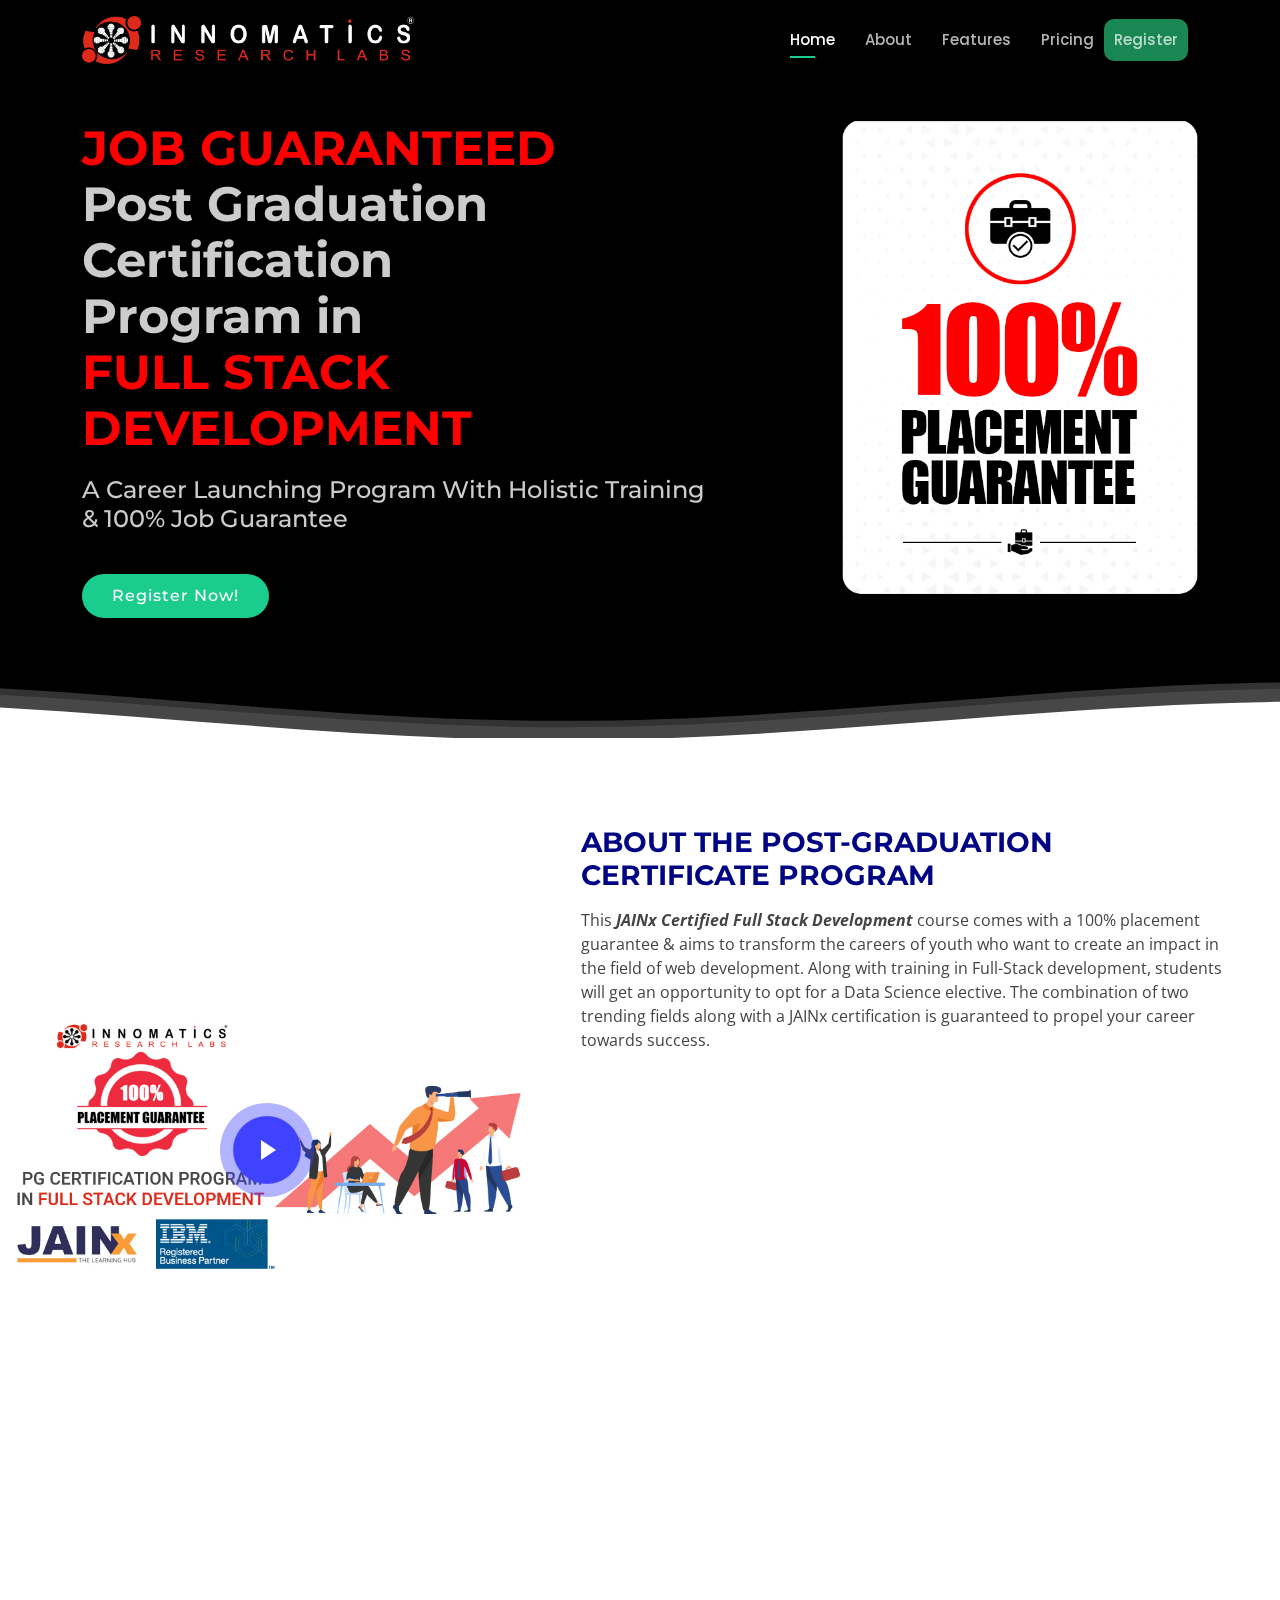
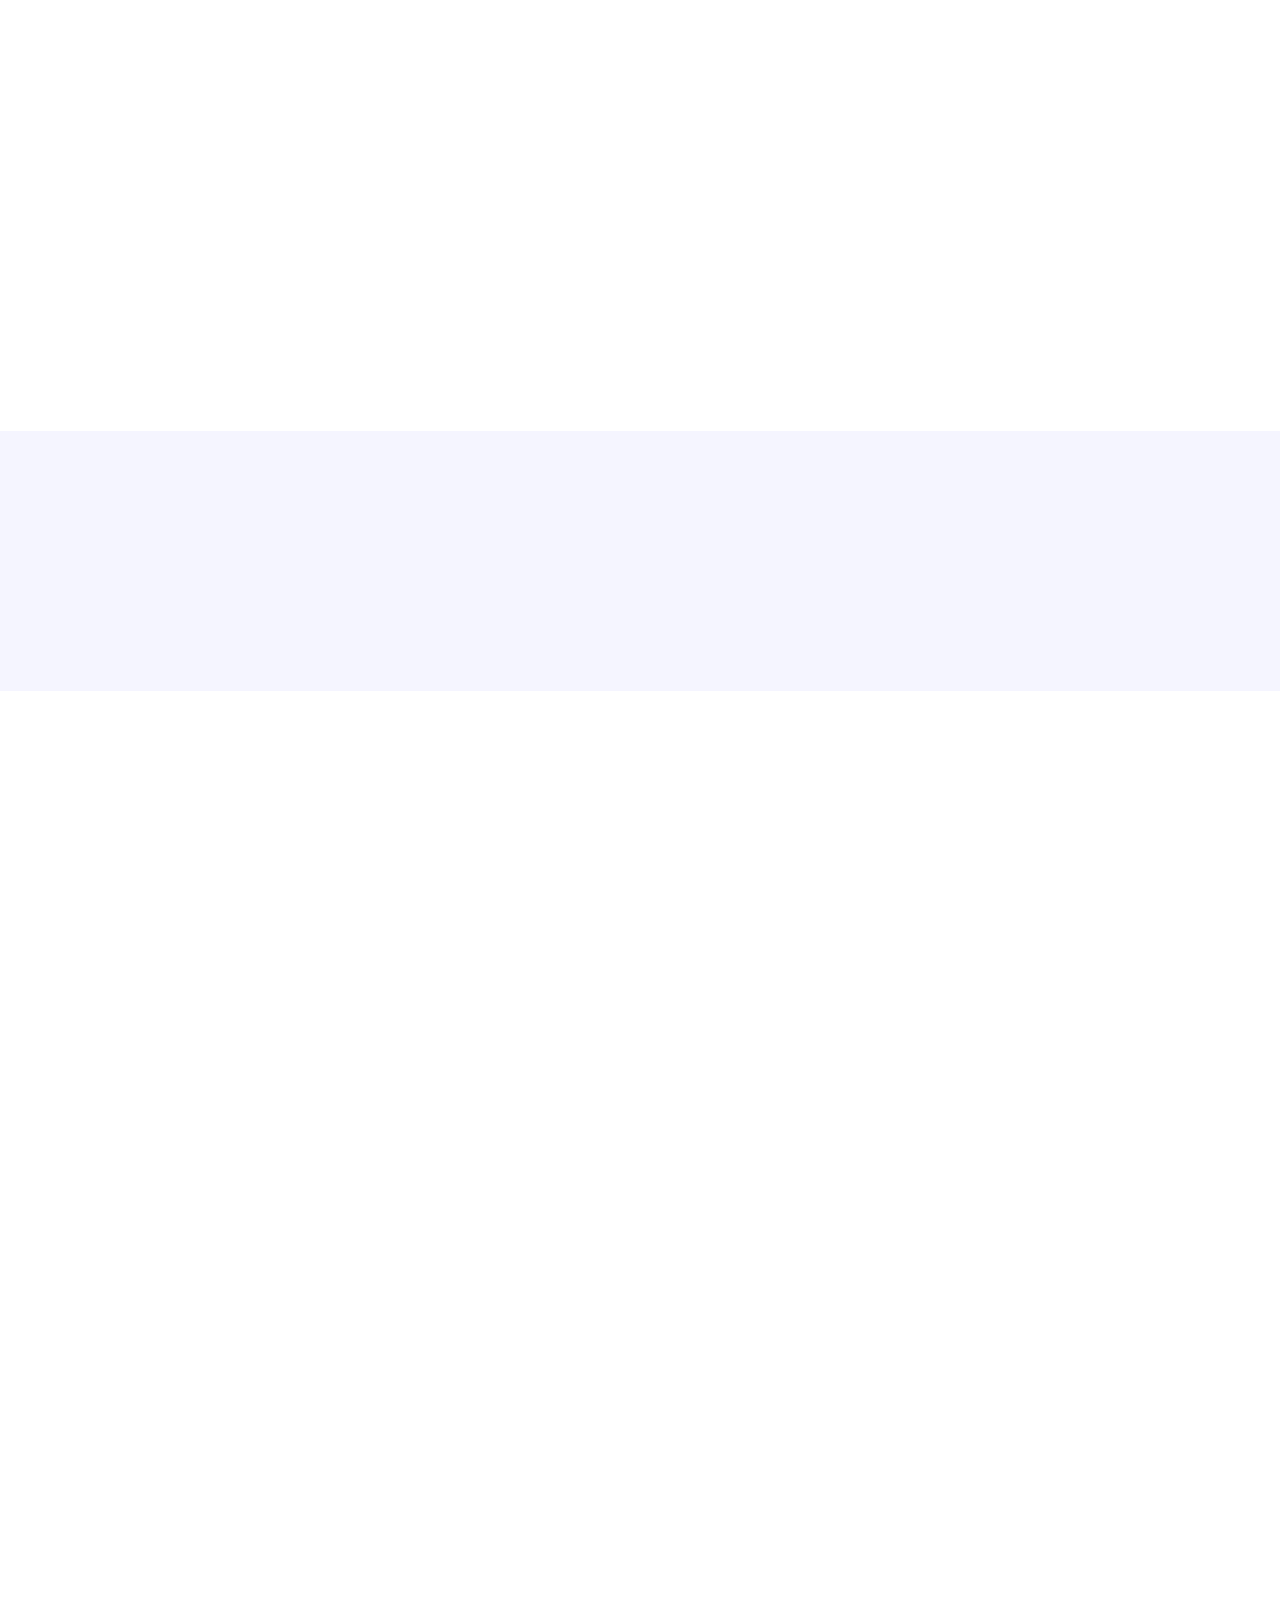
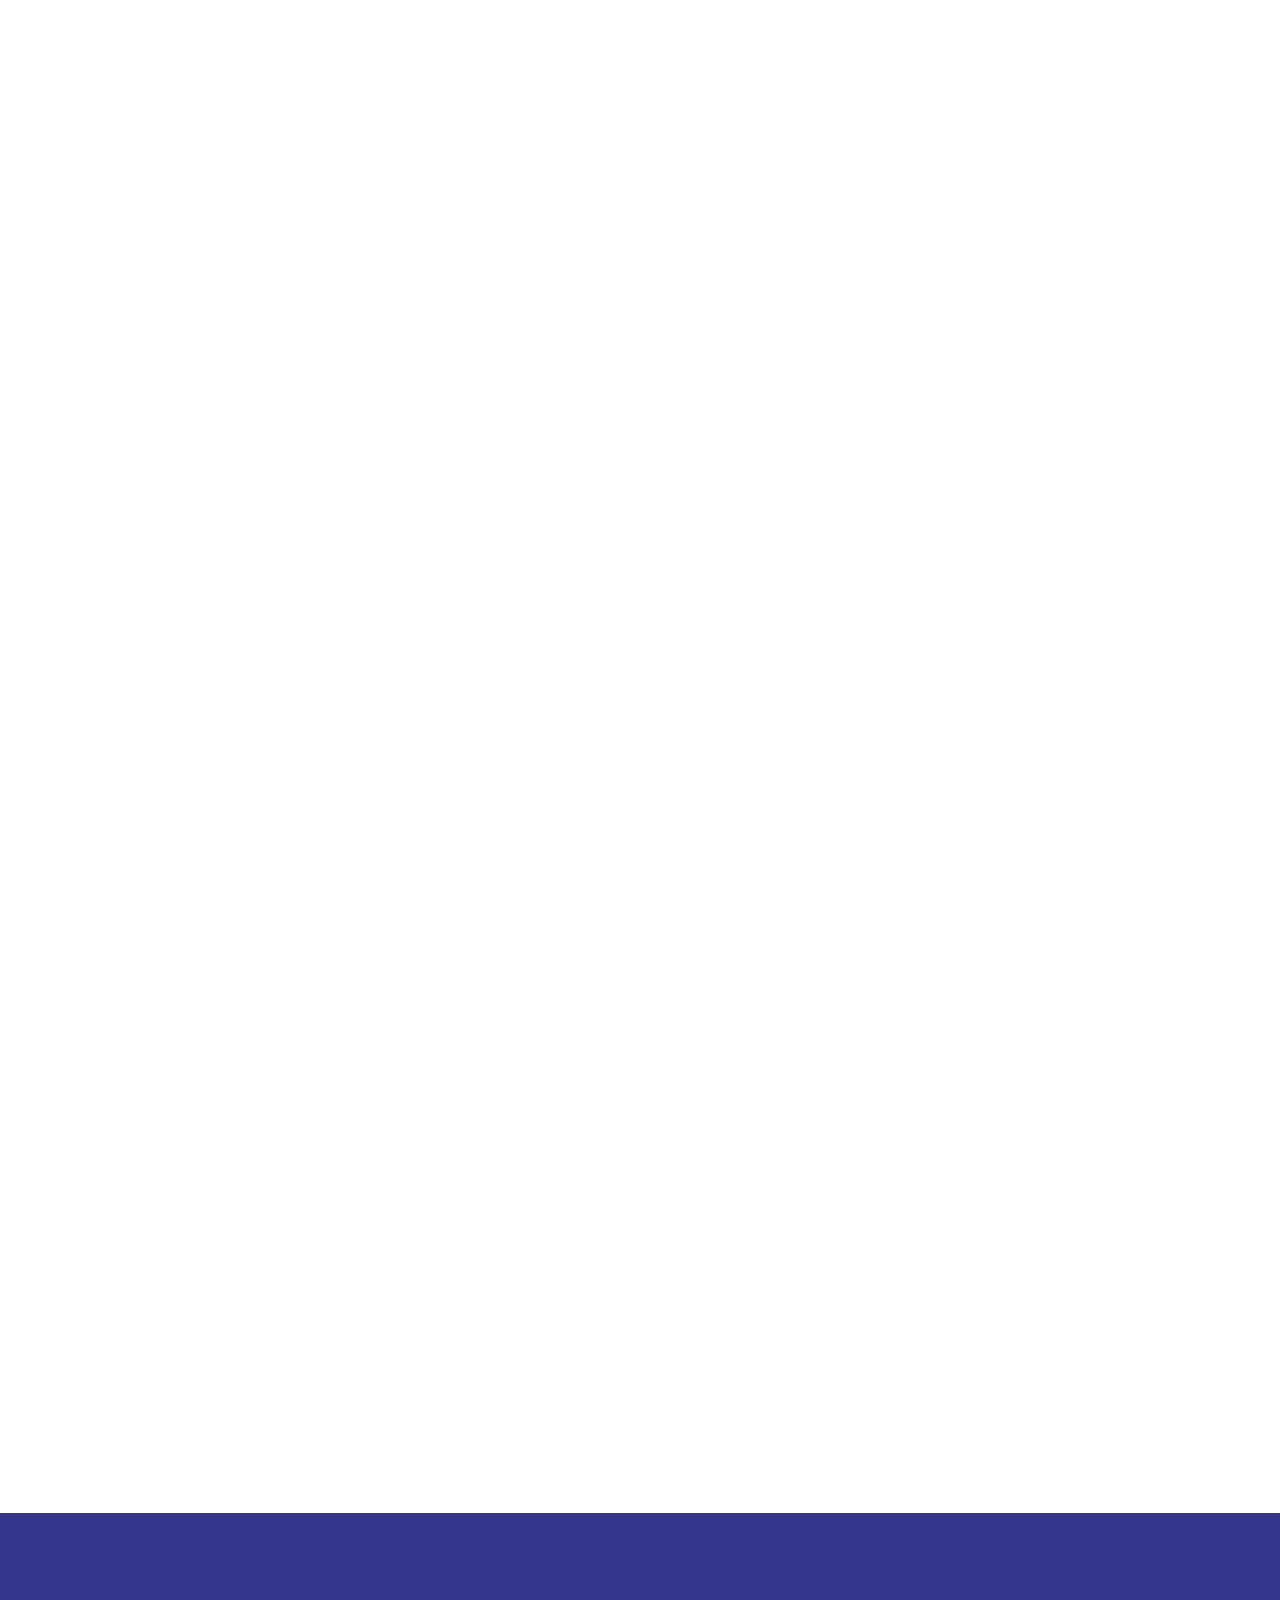
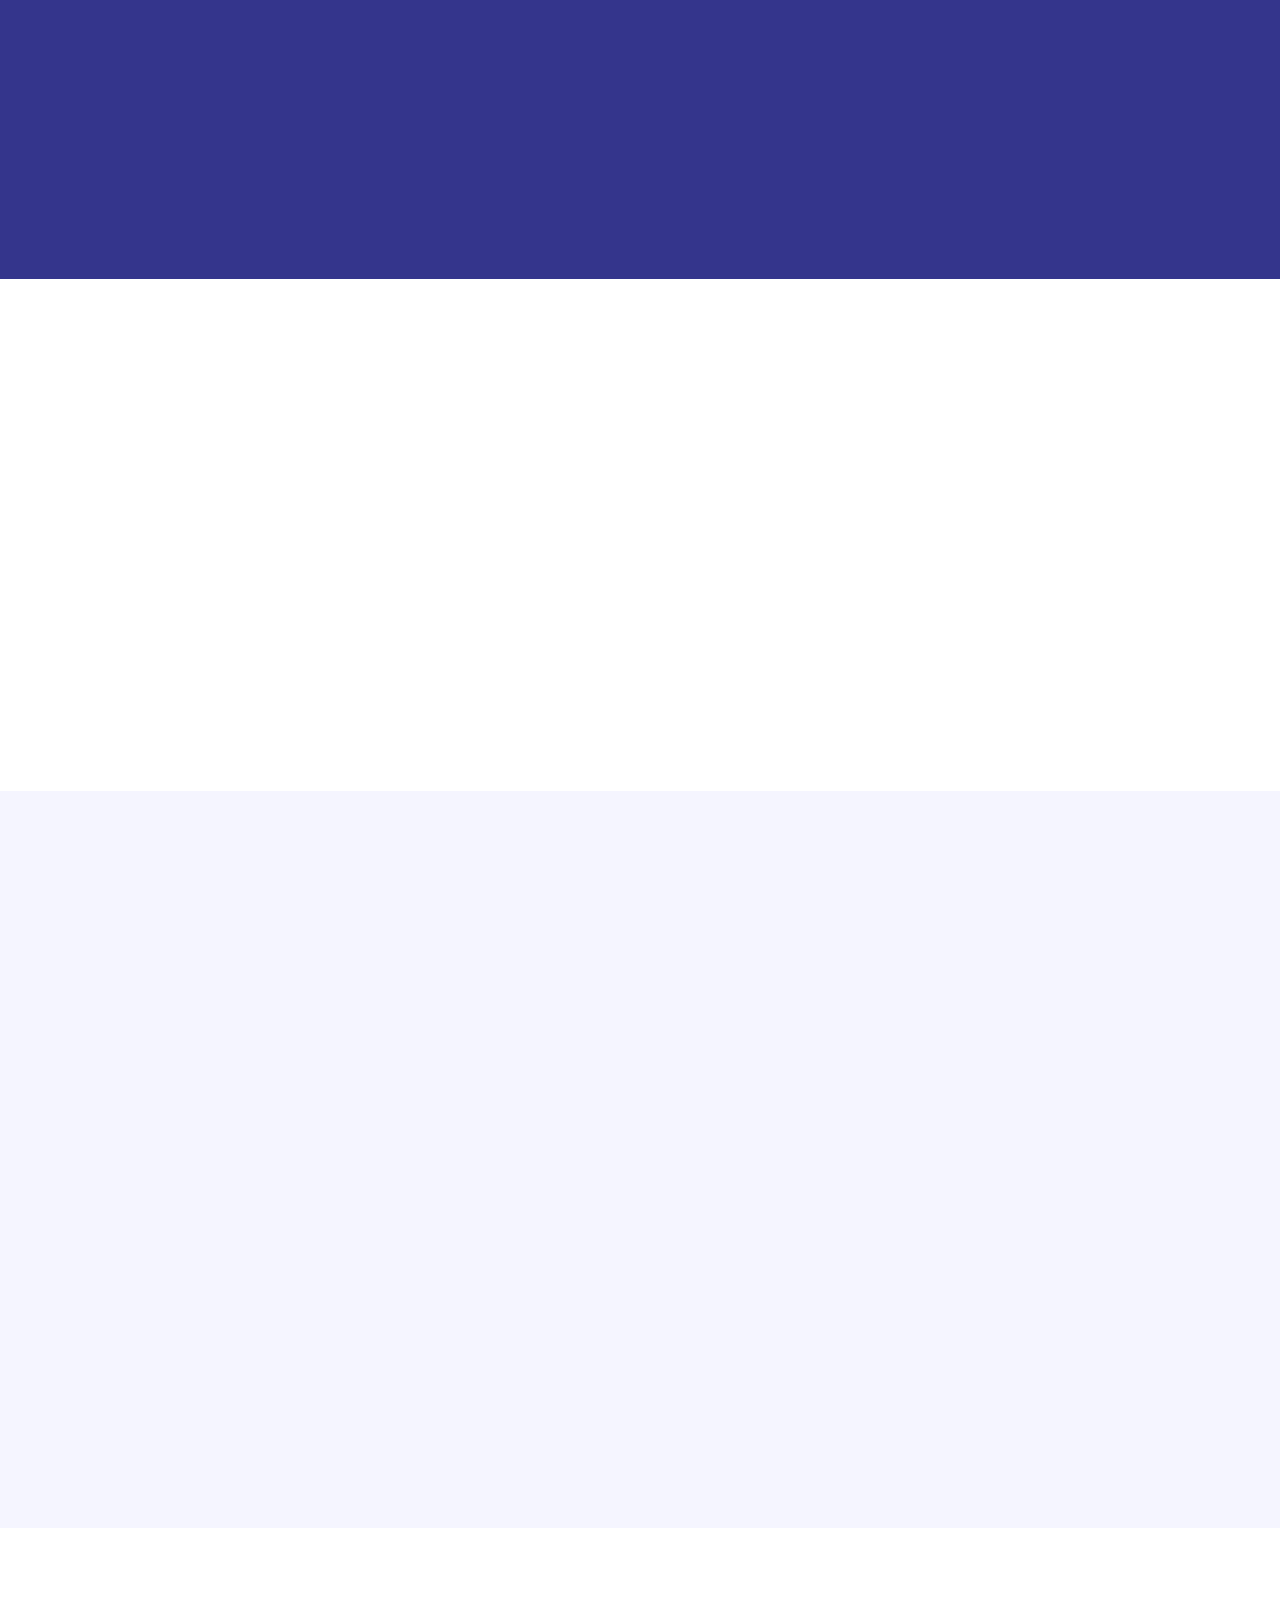
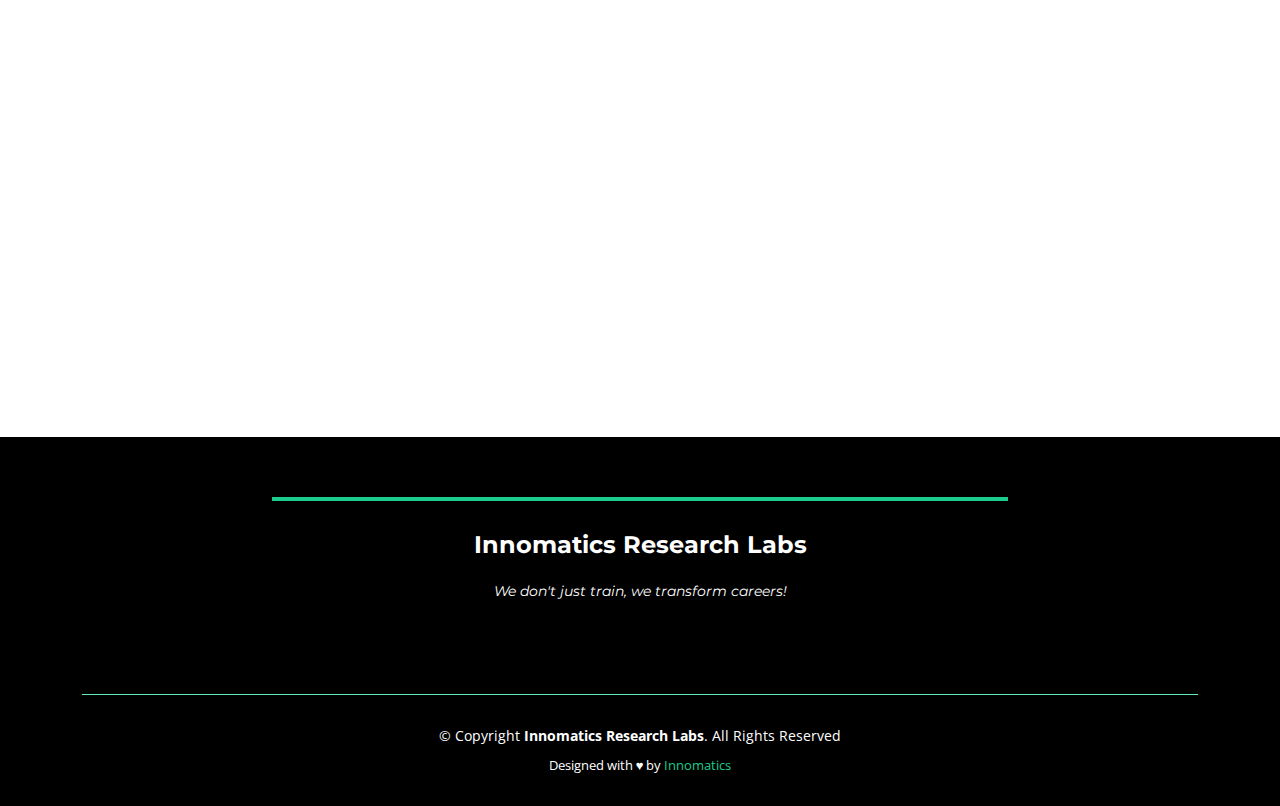
==== index.html @ b7833215 "FINAL - 1" ====
<!DOCTYPE html>
<html lang="en">

<head>
  <meta charset="utf-8">
  <meta content="width=device-width, initial-scale=1.0" name="viewport">

  <title>Job Guaranteed Post Graduation Certification Program</title>
  <meta content="" name="description">
  <meta content="" name="keywords">

  <!-- Favicons -->
  <link href="assets/img/faviocon.png" rel="icon">
  <link href="assets/img/apple-touch-icon.png" rel="apple-touch-icon">

  <!-- Google Fonts -->
  <link href="https://fonts.googleapis.com/css?family=Open+Sans:300,300i,400,400i,600,600i,700,700i|Montserrat:300,300i,400,400i,500,500i,600,600i,700,700i|Poppins:300,300i,400,400i,500,500i,600,600i,700,700i" rel="stylesheet">

  <!-- Vendor CSS Files -->
  <link href="assets/vendor/aos/aos.css" rel="stylesheet">
  <link href="assets/vendor/bootstrap/css/bootstrap.min.css" rel="stylesheet">
  <link href="assets/vendor/bootstrap-icons/bootstrap-icons.css" rel="stylesheet">
  <link href="assets/vendor/boxicons/css/boxicons.min.css" rel="stylesheet">
  <link href="assets/vendor/glightbox/css/glightbox.min.css" rel="stylesheet">
  <link href="assets/vendor/remixicon/remixicon.css" rel="stylesheet">
  <link href="assets/vendor/swiper/swiper-bundle.min.css" rel="stylesheet">

  <!-- Template Main CSS File -->
  <link href="assets/css/style.css" rel="stylesheet">
</head>

<body>

  <!-- ======= Header ======= -->
  <header id="header" class="fixed-top d-flex align-items-center header-transparent">
    <div class="container d-flex align-items-center justify-content-between">

      <div class="logo">
        <!-- <h1><a href="index.html"><span>Innomatics Research Labs</span></a></h1> -->
        <!-- Uncomment below if you prefer to use an image logo -->
        <a href="index.html"><img src="assets/img/logo.png" alt="" class="img-fluid"></a>
      </div>

      <nav id="navbar" class="navbar">
        <ul>
          <li><a class="nav-link scrollto active" href="#hero">Home</a></li>
          <li><a class="nav-link scrollto" href="#about">About</a></li>
          <li><a class="nav-link scrollto" href="#features">Features</a></li>
          <li><a class="nav-link scrollto" href="#pricing">Pricing</a></li>
          <li><a class="nav-link scrollto btn-success" style="border-radius: 10px; padding: 10px; margin: 10px;" href="#contact">Register</a></li>
        </ul>
        <i class="bi bi-list mobile-nav-toggle"></i>
      </nav><!-- .navbar -->

    </div>
  </header><!-- End Header -->

  <!-- ======= Hero Section ======= -->
  <section id="hero">

    <div class="container">
      <div class="row justify-content-between">
        <div class="col-lg-7 pt-5 pt-lg-0 order-2 order-lg-1 d-flex align-items-center">
          <div data-aos="zoom-out">
            <h1><div style="color: red;">JOB GUARANTEED</div> <div>Post Graduation Certification</div> <div>Program in <div style="color: red;">FULL STACK DEVELOPMENT</div></div></h1>
            <h2>A Career Launching Program With Holistic Training & 100% Job Guarantee</h2>
            <div class="text-center text-lg-start">
              <a href="#contact" class="btn-get-started scrollto">Register Now!</a>
            </div>
          </div>
        </div>
        <div class="col-lg-4 order-1 order-lg-2 hero-img" data-aos="zoom-out" data-aos-delay="300">
          <img src="assets/img/hero-bg.png" class="img-fluid animated" alt="">
        </div>
      </div>
    </div>

    <svg class="hero-waves" xmlns="http://www.w3.org/2000/svg" xmlns:xlink="http://www.w3.org/1999/xlink" viewBox="0 24 150 28 " preserveAspectRatio="none">
      <defs>
        <path id="wave-path" d="M-160 44c30 0 58-18 88-18s 58 18 88 18 58-18 88-18 58 18 88 18 v44h-352z">
      </defs>
      <g class="wave1">
        <use xlink:href="#wave-path" x="50" y="3" fill="rgba(255,255,255, .1)">
      </g>
      <g class="wave2">
        <use xlink:href="#wave-path" x="50" y="0" fill="rgba(255,255,255, .2)">
      </g>
      <g class="wave3">
        <use xlink:href="#wave-path" x="50" y="9" fill="#fff">
      </g>
    </svg>

  </section><!-- End Hero -->

  <main id="main">

    <!-- ======= About Section ======= -->
    <section id="about" class="about">
      <div class="container-fluid">

        <div class="row">
          <div class="col-xl-5 col-lg-6 video-box d-flex justify-content-center align-items-stretch" data-aos="fade-right">
            <a href="https://youtu.be/Pvn3s8p8PE0" target="_blank" class="venobox play-btn mb-4" data-vbtype="video" data-autoplay="true"></a>
          </div>

          <div class="col-xl-7 col-lg-6 icon-boxes d-flex flex-column align-items-stretch justify-content-center py-5 px-lg-5" data-aos="fade-left">
            <h3>ABOUT THE POST-GRADUATION CERTIFICATE PROGRAM</h3>
            <p>This <b><i>JAINx Certified Full Stack Development</i></b> course comes with a 100% placement guarantee & aims to transform the careers of youth who want to create an impact in the field of web development. Along with training in Full-Stack development, students will get an opportunity to opt for a Data Science elective. The combination of two trending fields along with a JAINx certification is guaranteed to propel your career towards success.</p>

            <div class="icon-box" data-aos="zoom-in" data-aos-delay="100">
              <div class="icon"><i class="bx bxs-school"></i></div>
              <h4 class="title"><a href="">500 + Hiring Partners</a></h4>
              <p class="description">With over 3000+ career transitions, we stand proud and promise to deliver comprehensive placement assistance</p>
            </div>

            <div class="icon-box" data-aos="zoom-in" data-aos-delay="200">
              <div class="icon"><i class="bx bx-desktop"></i></div>
              <h4 class="title"><a href="">Holistic Skill Development</a></h4>
              <p class="description">We focus not only on building a robust portfolio but also improving on presentation, communication & interpersonal skills</p>
            </div>

            <div class="icon-box" data-aos="zoom-in" data-aos-delay="300">
              <div class="icon"><i class="ri-award-fill"></i></div>
              <h4 class="title"><a href="">Certification from JAINx</a></h4>
              <p class="description">Get certified from JAINx, skilling partner of JAIN (Deemed-to-be University), attested in over 80 countries</p>
            </div>

          </div>
        </div>

      </div>
    </section><!-- End About Section -->

    <!-- ======= Features Section ======= -->
    <section id="features" class="features">
      <div class="container">

        <div class="section-title" data-aos="fade-up">
          <h2>Features</h2>
          <p>Check The Features</p>
        </div>

        <div class="row" data-aos="fade-left">
          <div class="col-lg-3 col-md-4">
            <div class="icon-box" data-aos="zoom-in" data-aos-delay="50">
              <i class="ri-briefcase-2-line" style="color: #ffbb2c;"></i>
              <h3><a href="">100% Placement Guarantee</a></h3>
            </div>
          </div>
          <div class="col-lg-3 col-md-4 mt-4 mt-md-0">
            <div class="icon-box" data-aos="zoom-in" data-aos-delay="100">
              <i class="ri-award-line" style="color: #5578ff;"></i>
              <h3><a href="">JAINx PG Certification</a></h3>
            </div>
          </div>
          <div class="col-lg-3 col-md-4 mt-4 mt-md-0">
            <div class="icon-box" data-aos="zoom-in" data-aos-delay="150">
              <i class="ri-award-fill" style="color: #e80368;"></i>
              <h3><a href="">IBM Certification</a></h3>
            </div>
          </div>
          <div class="col-lg-3 col-md-4 mt-4 mt-lg-0">
            <div class="icon-box" data-aos="zoom-in" data-aos-delay="200">
              <i class="ri-linkedin-line" style="color: blue;"></i>
              <h3><a href="">16,000+ Courses On LinkedIn Learning</a></h3>
            </div>
          </div>
          <div class="col-lg-3 col-md-4 mt-4">
            <div class="icon-box" data-aos="zoom-in" data-aos-delay="250">
              <i class="ri-edit-2-fill" style="color: #47aeff;"></i>
              <h3><a href="">AMCAT & E-Litmus Exam Vouchers</a></h3>
            </div>
          </div>
          <div class="col-lg-3 col-md-4 mt-4">
            <div class="icon-box" data-aos="zoom-in" data-aos-delay="300">
              <i class="ri-play-circle-line" style="color: #ffa76e;"></i>
              <h3><a href="">450+ Hours Online & Offline Training</a></h3>
            </div>
          </div>
          <div class="col-lg-3 col-md-4 mt-4">
            <div class="icon-box" data-aos="zoom-in" data-aos-delay="350">
              <i class="ri-time-line" style="color: #11dbcf;"></i>
              <h3><a href="">50+ Hours Of Skill Development</a></h3>
            </div>
          </div>
          <div class="col-lg-3 col-md-4 mt-4">
            <div class="icon-box" data-aos="zoom-in" data-aos-delay="400">
              <i class="ri-price-tag-2-line" style="color: #4233ff;"></i>
              <h3><a href="">Dedicated Placement Vertical</a></h3>
            </div>
          </div>
          <div class="col-lg-3 col-md-4 mt-4">
            <div class="icon-box" data-aos="zoom-in" data-aos-delay="450">
              <i class="ri-repeat-one-fill" style="color: #b2904f;"></i>
              <h3><a href="">Round-The-Clock Mentorship</a></h3>
            </div>
          </div>
          <div class="col-lg-3 col-md-4 mt-4">
            <div class="icon-box" data-aos="zoom-in" data-aos-delay="500">
              <i class="ri-book-mark-fill" style="color: #b20969;"></i>
              <h3><a href="">Learn Multiple Technologies In-Depth</a></h3>
            </div>
          </div>
          <div class="col-lg-3 col-md-4 mt-4">
            <div class="icon-box" data-aos="zoom-in" data-aos-delay="550">
              <i class="ri-vidicon-2-line" style="color: #ff5828;"></i>
              <h3><a href="">LMS Access With Recorded Sessions</a></h3>
            </div>
          </div>
          <div class="col-lg-3 col-md-4 mt-4">
            <div class="icon-box" data-aos="zoom-in" data-aos-delay="600">
              <i class="ri-briefcase-2-line" style="color: #29cc61;"></i>
              <h3><a href="">Build Professional GitHub & LinkedIn Profiles</a></h3>
            </div>
          </div>
        </div>

      </div>
    </section><!-- End Features Section -->

    <!-- ======= Counts Section ======= -->
    <section id="counts" class="counts">
      <div class="container">

        <div class="row" data-aos="fade-up">

          <div class="col-lg-3 col-md-6">
            <div class="count-box">
              <i class="bi bi-emoji-smile"></i>
              <span data-purecounter-start="0" data-purecounter-end="5100" data-purecounter-duration="1" class="purecounter"></span>
              <p>TRAINED STUDENTS</p>
            </div>
          </div>

          <div class="col-lg-3 col-md-6 mt-5 mt-md-0">
            <div class="count-box">
              <i class="bi bi-journal-richtext"></i>
              <span data-purecounter-start="0" data-purecounter-end="515" data-purecounter-duration="1" class="purecounter"></span>
              <p>HIRING PARTNERS</p>
            </div>
          </div>

          <div class="col-lg-3 col-md-6 mt-5 mt-lg-0">
            <div class="count-box">
              <i class="bi bi-headset"></i>
              <span data-purecounter-start="0" data-purecounter-end="105" data-purecounter-duration="1" class="purecounter"> + </span>
              <p>EXPERT TRAINERS</p>
            </div>
          </div>

          <div class="col-lg-3 col-md-6 mt-5 mt-lg-0">
            <div class="count-box">
              <i class="bi bi-people"></i>
              <span data-purecounter-start="0" data-purecounter-end="450" data-purecounter-duration="1" class="purecounter"></span>
              <p>HOURS LIVE TRAINING</p>
            </div>
          </div>

        </div>

      </div>
    </section><!-- End Counts Section -->

    <!-- ======= Advantages Section ======= -->
    <section id="details" class="details">
      <div class="container">

        <div class="row content">
          <div class="col-md-4" data-aos="fade-right">
            <img src="assets/img/details-1.png" class="img-fluid" alt="">
          </div>
          <div class="col-md-8 pt-4" data-aos="fade-up">
            <h3>ADVANTAGES OF BEING AN INNOMINION</h3>
            <ul>
              <li><i class="bi bi-check"></i> <b>Dedicated Placement</b>: 100% Placement guarantee with detailed portfolio & soft skill-building sessions.</li>
              <li><i class="bi bi-check"></i> <b>Theory & Practical Training</b>: A confluence of both in order to create a strong conceptual base.</li>
              <li><i class="bi bi-check"></i> <b>Training By Industry Expert</b>: Our trainers are experts in their areas & belong from Fortune 500 companies.</li>
              <li><i class="bi bi-check"></i> <b>Round-The-Clock Internship</b>: Our mentors are always available for one-to-one mentorship and training.</li>
              <li><i class="bi bi-check"></i> <b>Lifetime LMS Access</b>: Get the chance to revisit concepts & resolve doubts with no additional charge.</li>
              <li><i class="bi bi-check"></i> <b>Globally Accepted Certification</b>: Our tie-up with IBM & JAINx will give you globally attested certification.</li>
              <li><i class="bi bi-check"></i> <b>Hackathons & Seminars</b>: Get the opportunity to work on real-life use cases, projects, hackathons & more.</li>
              <li><i class="bi bi-check"></i> <b>Online & Offline Sessions</b>: Option to switch between online and offline training according to convenience.</li>
            </ul>
          </div>
        </div>

        <div class="row content">
          <div class="col-md-4 order-1 order-md-2" data-aos="fade-left">
            <img src="https://user-images.githubusercontent.com/88139295/150119848-0eb147a9-4405-406a-a1bd-3d442a13c1e9.png" class="img-fluid" alt="">
          </div>
          <div class="col-md-8 pt-5 order-2 order-md-1" data-aos="fade-up">
            <h3>ABOUT FULL STACK DEVELOPMENT</h3>
            <p class="fst-italic">
              Full Stack Development is a trending and promising field that witnesses a high demand in the market along with high paying jobs. This is why the 2020 LinkedIn Emerging Jobs Report placed Full Stack Developer jobs at the number 4 position. A 2019 report also suggested that the average salary per year for a Full Stack Developer ranges between Rs 6.25 to 14.22 lakhs, in Bengaluru alone.
            </p>
            <p>
              A Full Stack Developer is equipped with multiple skills that make them ideal candidates for companies who are looking to hire professionals with multiple talents. A Full Stack Developer is often preferred as they are experienced in both Frontend and Backend technologies. This is a very cost-effective and convenient option for businesses and corporates.
            </p>
            <p>
              This course was designed in order to fulfill this industry demand for Full Stack developers. Our unique curriculum focuses on practical hands-on training with equal emphasis on theoretical training. Get this exciting opportunity to build cool and exciting web applications.
            </p>
          </div>
        </div>

        <div class="row content">
          <div class="col-md-4" data-aos="fade-right">
            <img src="https://user-images.githubusercontent.com/88139295/150119731-1ea1662a-5228-4aab-813b-4621f23b1fed.png" class="img-fluid" alt="">
          </div>
          <div class="col-md-8 pt-5" data-aos="fade-up">
            <h3>DEDICATED PLACEMENT VERTICAL</h3>
            <p>Our placement assistance cell will provide you with holistic training where the focus will not alone be on creating a portfolio but also developing soft skills. As a part of this, you will be going through a series of mock interviews and presentations in order to improve on presentation, communication and interpersonal skills. At the end of 11 months, every student will be equipped with a robust portfolio and interview skills that will help you showcase your talent to your potential employers.</p>
            <p> <b>Placement Highlights : </b>
              <ul>
                <li><i class="bi bi-check"></i>Resume Building Sessions</li>
                <li><i class="bi bi-check"></i>Focus on Soft Skill Development</li>
                <li><i class="bi bi-check"></i>Improve Presentation Skills</li>
                <li><i class="bi bi-check"></i>Mock Interview Rounds</li>
                <li><i class="bi bi-check"></i>Intensive Interview Sessions</li>
              </ul>
            </p>
            <p>
              As an added benefit, each student enrolled in this course has the opportunity to pick a module from Data Science as an elective. This will give you an introduction to the field of Data Science, especially in technologies like Machine Learning & Artificial Intelligence.
            </p>

          </div>
        </div>

        <div class="row content">
          <div class="col-md-4 order-1 order-md-2" data-aos="fade-left">
            <img src="https://user-images.githubusercontent.com/88139295/150127071-761f9a08-80c6-48b6-b0f2-23f5996db01b.png" class="img-fluid" alt="">
          </div>
          <div class="col-md-8 pt-5 order-2 order-md-1" data-aos="fade-up">
            <h3>LEARNING OUTCOMES</h3>
            <ul>
              <li><i class="bx bx-right-arrow-circle"></i>100% Placement Guarantee</li>
              <li><i class="bx bx-right-arrow-circle"></i>Extensive Career Guidance & Placement Assistance</li>
              <li><i class="bx bx-right-arrow-circle"></i>450+ Hours Of Live Training</li>
              <li><i class="bx bx-right-arrow-circle"></i>Outcome-Based & Project-Driven Curriculum</li>
              <li><i class="bx bx-right-arrow-circle"></i>Build Problem Solving Skills</li>
              <li><i class="bx bx-right-arrow-circle"></i>Work On Complex Projects & Case Studies In Full Stack Development</li>
              <li><i class="bx bx-right-arrow-circle"></i>Learn To Work On AWS, Deployment Services & System Design</li>
              <li><i class="bx bx-right-arrow-circle"></i>Build A Robust Developer Profile On GitHub & LinkedIn</li>
              <li><i class="bx bx-right-arrow-circle"></i>AMCAT & E-Litmus Exam Vouchers</li>
              <li><i class="bx bx-right-arrow-circle"></i>Use Data Science Knowledge To Solve Complex Business Problems In Innovative Ways</li>
            </ul>
          </div>
        </div>

      </div>
    </section><!-- End Advantages Section -->

    <!-- ======= Testimonials Section ======= -->
    <section id="testimonials" class="testimonials">
      <div class="container">

        <div class="testimonials-slider swiper" data-aos="fade-up" data-aos-delay="100">
          <div class="swiper-wrapper">

            <div class="swiper-slide">
              <div class="testimonial-item">
                <img src="https://user-images.githubusercontent.com/88139295/150129470-3d66e59c-9974-4e0f-b6dd-eb6ecddb5f2b.jpg" class="testimonial-img" alt="">
                <h3>Praveen Kasindala</h3>
                <p>
                  <i class="bx bxs-quote-alt-left quote-icon-left"></i>
                  One should visit this insistitute and let you know the amazing courses and worthy classroom sessions to get best opportunities to build your grear career!
                  <i class="bx bxs-quote-alt-right quote-icon-right"></i>
                </p>
              </div>
            </div><!-- End testimonial item -->

            <div class="swiper-slide">
              <div class="testimonial-item">
                <img src="https://user-images.githubusercontent.com/88139295/150129510-493d0ee3-6ec6-4ac9-b94c-35f3601c262d.jpg" class="testimonial-img" alt="">
                <h3>Padmavathi Narra</h3>
                <p>
                  <i class="bx bxs-quote-alt-left quote-icon-left"></i>
                  This would be a great one to learn nd for beginners it will help a lot..I personally suggest this institute..
                  <i class="bx bxs-quote-alt-right quote-icon-right"></i>
                </p>
              </div>
            </div><!-- End testimonial item -->

            <div class="swiper-slide">
              <div class="testimonial-item">
                <img src="https://raw.githubusercontent.com/akhila2710/TFA_Files/main/Ramyasri%20Akireddy.jpg" class="testimonial-img" alt="">
                <h3>Ramyasri Akireddy</h3>
                <p>
                  <i class="bx bxs-quote-alt-left quote-icon-left"></i>
                  I am happy to be part of Innomatics. Supportive mentors and placement support. Lot of hackathons and Industry preparedness sessions. Value for money. I recommend this institution for career transformation.
                  <i class="bx bxs-quote-alt-right quote-icon-right"></i>
                </p>
              </div>
            </div><!-- End testimonial item -->

            <div class="swiper-slide">
              <div class="testimonial-item">
                <img src="https://user-images.githubusercontent.com/88139295/150130825-f6baebdc-5243-4e89-ac9f-c9dfe917a79c.jpg" class="testimonial-img" alt="">
                <h3>Vijender Utukoori</h3>
                <p>
                  <i class="bx bxs-quote-alt-left quote-icon-left"></i>
                  I visited many institutes to learn Data Science for interviews. All of them are teaching at very basic level. I finally reached the right place and learnt interview oriented Full Stack Development. I got enough confidence to attend product based MNC interviews. Thanks innomatics Research Labs Class for giving me great confidence.
                  <i class="bx bxs-quote-alt-right quote-icon-right"></i>
                </p>
              </div>
            </div><!-- End testimonial item -->
          </div>
          <div class="swiper-pagination"></div>
        </div>

      </div>
    </section><!-- End Testimonials Section -->

    <!-- ======= Pricing Section ======= -->
    <section id="pricing" class="pricing">
      <div class="container">

        <div class="section-title" data-aos="fade-up">
          <h2>Details</h2>
          <p>Course Details</p>
        </div>

        <div class="row" data-aos="fade-left">

          <div class="col-lg-6 col-md-6 mt-4 mt-md-0">
            <div class="box featured" data-aos="zoom-in" data-aos-delay="200">
              <h3>Course Details</h3>
              <h6>Start Date : <b>Coming Soon</b> </h6>
              <h6>Timings : <b>Coming Soon</b> </h6>
              <h6>Course Durations : <b>11 Months</b> </h6>
              <em style="border: 2px solid #010483; padding: 5px; margin: 10px; border-radius: 10px;">EMI OPTIONS AVAILABLE *</em>
              <div class="btn-wrap">
                <a href="#contact" class="btn-buy">Register Now</a>
              </div>
            </div>
          </div>

          <div class="col-lg-6 mt-4 mt-md-0">
            <h5> <b> <u>ELIGIBILITY CRITERIA</u> </b> </h5>
            <ul style="text-align: left; border-left: 5px solid #010483; padding: 10px;">
              <li><i class="bi bi-check"></i>Minimum 60% aggregate marks in Graduation or Post graduation degree (BTech, BCA, MTech, MCA).</li>
              <li><i class="bi bi-check"></i>Students of Engineering & Computer Applications (both graduates & postgraduates) can apply.</li>
              <li><i class="bi bi-check"></i>Appearing for & qualifying for the <span style="font-weight: 700;">Entrance Test</span> is mandatory for every candidate.</li>
            </ul>
          </div>

        </div>

      </div>
    </section><!-- End Pricing Section -->

    <!-- ======= F.A.Q Section ======= -->
    <section id="faq" class="faq section-bg">
      <div class="container">

        <div class="section-title" data-aos="fade-up">
          <h2>F.A.Q</h2>
          <p>Frequently Asked Questions</p>
        </div>

        <div class="faq-list">
          <ul>
            <li data-aos="fade-up">
              <i class="bx bx-help-circle icon-help"></i> <a data-bs-toggle="collapse" class="collapse" data-bs-target="#faq-list-1">Who can enrol for this course? <i class="bx bx-chevron-down icon-show"></i><i class="bx bx-chevron-up icon-close"></i></a>
              <div id="faq-list-1" class="collapse show" data-bs-parent=".faq-list">
                <p>
                  It is important for every candidate to have a 60% aggregate in Graduation and Postgraduation.
                </p>
              </div>
            </li>

            <li data-aos="fade-up" data-aos-delay="100">
              <i class="bx bx-help-circle icon-help"></i> <a data-bs-toggle="collapse" data-bs-target="#faq-list-2" class="collapsed">Are there any prerequisites to learn the Data Science course? <i class="bx bx-chevron-down icon-show"></i><i class="bx bx-chevron-up icon-close"></i></a>
              <div id="faq-list-2" class="collapse" data-bs-parent=".faq-list">
                <p>
                  It is important for every candidate to have a 60% aggregate in Graduation and/or Post-Graduation.
                </p>
              </div>
            </li>

            <li data-aos="fade-up" data-aos-delay="200">
              <i class="bx bx-help-circle icon-help"></i> <a data-bs-toggle="collapse" data-bs-target="#faq-list-3" class="collapsed">Will everyone who applies get selected for the program?<i class="bx bx-chevron-down icon-show"></i><i class="bx bx-chevron-up icon-close"></i></a>
              <div id="faq-list-3" class="collapse" data-bs-parent=".faq-list">
                <p>
                  Everyone interested in enrolling on this course will have to undertake the mandatory entrance assessment. On qualifying this test, you can join the course.
                </p>
              </div>
            </li>

            <li data-aos="fade-up" data-aos-delay="300">
              <i class="bx bx-help-circle icon-help"></i> <a data-bs-toggle="collapse" data-bs-target="#faq-list-4" class="collapsed">What are the certifications that I will receive? <i class="bx bx-chevron-down icon-show"></i><i class="bx bx-chevron-up icon-close"></i></a>
              <div id="faq-list-4" class="collapse" data-bs-parent=".faq-list">
                <p>
                  Every candidate enrolled for this course will receive a JAINx certification. However, if candidates wish to apply for IBM Certification, they can appear for the assessment.
                </p>
              </div>
            </li>

            <li data-aos="fade-up" data-aos-delay="400">
              <i class="bx bx-help-circle icon-help"></i> <a data-bs-toggle="collapse" data-bs-target="#faq-list-5" class="collapsed">Will everyone receive JAINx and IBM certification?<i class="bx bx-chevron-down icon-show"></i><i class="bx bx-chevron-up icon-close"></i></a>
              <div id="faq-list-5" class="collapse" data-bs-parent=".faq-list">
                <p>
                  Yes, provided they pass the certification test of both IBM & JAINx.
                </p>
              </div>
            </li>

            <li data-aos="fade-up" data-aos-delay="400">
              <i class="bx bx-help-circle icon-help"></i> <a data-bs-toggle="collapse" data-bs-target="#faq-list-6" class="collapsed">Are EMI options available for this course<i class="bx bx-chevron-down icon-show"></i><i class="bx bx-chevron-up icon-close"></i></a>
              <div id="faq-list-6" class="collapse" data-bs-parent=".faq-list">
                <p>
                  Yes, EMI option is available for this course.
                </p>
              </div>
            </li>

          </ul>
        </div>

      </div>
    </section><!-- End F.A.Q Section -->

    <!-- ======= Contact Section ======= -->
    <section id="contact" class="contact">
      <div class="container">

        <div class="section-title" data-aos="fade-up">
          <h2>Contact</h2>
          <p>Contact Us</p>
        </div>

        <div class="row">

          <div class="col-lg-4" data-aos="fade-right" data-aos-delay="100">
            <div class="info">
              <div class="address">
                <i class="bi bi-geo-alt"></i>
                <h4>Location:</h4>
                <p>#205, Fortune Signature Building Near JNTU Metro, Kukatpally - 500085, Hyderabad</p>
              </div>

              <div class="email">
                <i class="bi bi-envelope"></i>
                <h4>Email:</h4>
                <p>info@innomatics.in</p>
              </div>

              <div class="phone">
                <i class="bi bi-phone"></i>
                <h4>Call:</h4>
                <p>+91-9951666670</p>
              </div>

            </div>

          </div>

          <div class="col-lg-8 mt-5 mt-lg-0" data-aos="fade-left" data-aos-delay="200">

            <form class="php-email-form">
              <div class="row">
                <div id="form-success"></div>
                <div class="col-md-6 form-group">
                  <input type="text" name="name" class="form-control" id="name" placeholder="Your Name" required>
                </div>
                <div class="col-md-6 form-group mt-3 mt-md-0">
                  <input type="email" class="form-control" name="email" id="email" placeholder="Your Email" required>
                </div>
              </div>
              <div class="form-group mt-3">
                <input type="text" class="form-control" name="subject" id="number" placeholder="Your Mobile" required>
              </div>
                <select id="course" class="form-control mt-3" >
                  <option>Data Science</option>
                  <option>Full Stack Development</option>
                </select>
                <select id="type" class="form-control mt-3" >
                  <option>Online</option>
                  <option>Offline</option>
                </select>
              <div class="text-center"><button id="submit" style="margin-top: 15px;" class="btn btn-success" >Register Now</button></div>
            </form>

          </div>

        </div>

      </div>
    </section><!-- End Contact Section -->

  </main><!-- End #main -->

  <!-- ======= Footer ======= -->
  <footer id="footer">
    <div class="footer-top">
      <div class="container">
        <div class="row">
          <div class="col-lg-2"></div>
          <div class="col-lg-8 col-md-6">
            <div class="footer-info">
              <h3>Innomatics Research Labs</h3>
              <p class="pb-3"><em>We don't just train, we transform careers!</em></p>
              <!-- <div class="social-links mt-3">
                <a href="https://www.linkedin.com/company/innomaticshyd/" target="_blank" class="linkedin"><i class="bx bxl-linkedin"></i></a>
                <a href="https://www.facebook.com/innomaticshyd" target="_blank" class="facebook"><i class="bx bxl-facebook"></i></a>
                <a href="https://www.instagram.com/innomatics_hyd/" target="_blank" class="instagram"><i class="bx bxl-instagram"></i></a>
                <a href="https://twitter.com/innomaticshyd" target="_blank" class="twitter"><i class="bx bxl-twitter"></i></a>
              </div> -->
            </div>
          </div>
          <div class="col-lg-2"></div>
        </div>
      </div>
    </div>

    <div class="container">
      <div class="copyright">
        &copy; Copyright <strong><span>Innomatics Research Labs</span></strong>. All Rights Reserved
      </div>
      <div class="credits">
        Designed with &hearts; by <a href="https://innomatics.in">Innomatics</a>
      </div>
    </div>
  </footer><!-- End Footer -->

  <a href="#" class="back-to-top d-flex align-items-center justify-content-center"><i class="bi bi-arrow-up-short"></i></a>
  <div id="preloader"></div>

  <!-- BED Integration -->
  <script>
    document.getElementById('submit').addEventListener('click', () => {
    const name = document.getElementById('name').value
    const email = document.getElementById('email').value
    const number = document.getElementById('number').value
    const course = document.getElementById('course').value
    const type = document.getElementById('type').value
    const url = document.URL

    if(name !== '' && email !== '' && number !== '' && course !== '' && type !== '' ) {
      if(number.length === 10) {
        console.log('WORKS...')
        const requestData = {name, number, email, course, type, url}
      
        async function postData(url = '', data = {}) {
            const response = await fetch(url, {
            method: 'POST', 
            mode: 'cors', 
            cache: 'no-cache', 
            credentials: 'same-origin', 
            headers: {
                'Content-Type': 'application/json',
            },
            body: JSON.stringify(data)
            });
            return response.json();
        }
        
        postData('https://api.technologyforall.in/register', requestData)
            .then(data => {
                console.log(data);
                window.location.href = 'https://innomatics.in/data-science-job-guarantee-program/thankyou.html'
            })
            .catch(err => {
              console.log(err)
              document.getElementById('name').value = ''
              document.getElementById('email').value = ''
              document.getElementById('number').value = ''
              document.getElementById('course').value = ''
              document.getElementById('type').value = ''
              document.getElementById('form-success').innerHTML = `<h6>SORRY! Your response couldn't be captured.</h6>`
              document.getElementById('form-success').style.backgroundColor = 'red'
              document.getElementById('form-success').style.color = 'white'
              document.getElementById('form-success').style.padding = '15px'
              document.getElementById('form-success').style.padding = '5px'
              document.getElementById('form-success').style.textAlign = 'center'
              document.getElementById('form-success').style.margin = '12px'
              document.getElementById('form-success').style.border = '3px solid blue'
              document.getElementById('form-success').style.borderRadius = '15px'
            });
        // Reset the form
        // document.getElementsByTagName('form').reset()

      } else {
        document.getElementById('number').style.border = `2px solid red`
      }
    }
  })
  </script>

  <!-- Vendor JS Files -->
  <script src="assets/vendor/purecounter/purecounter.js"></script>
  <script src="assets/vendor/aos/aos.js"></script>
  <script src="assets/vendor/bootstrap/js/bootstrap.bundle.min.js"></script>
  <script src="assets/vendor/glightbox/js/glightbox.min.js"></script>
  <script src="assets/vendor/swiper/swiper-bundle.min.js"></script>
  <script src="assets/vendor/php-email-form/validate.js"></script>

  <!-- Template Main JS File -->
  <script src="assets/js/main.js"></script>

</body>

</html>
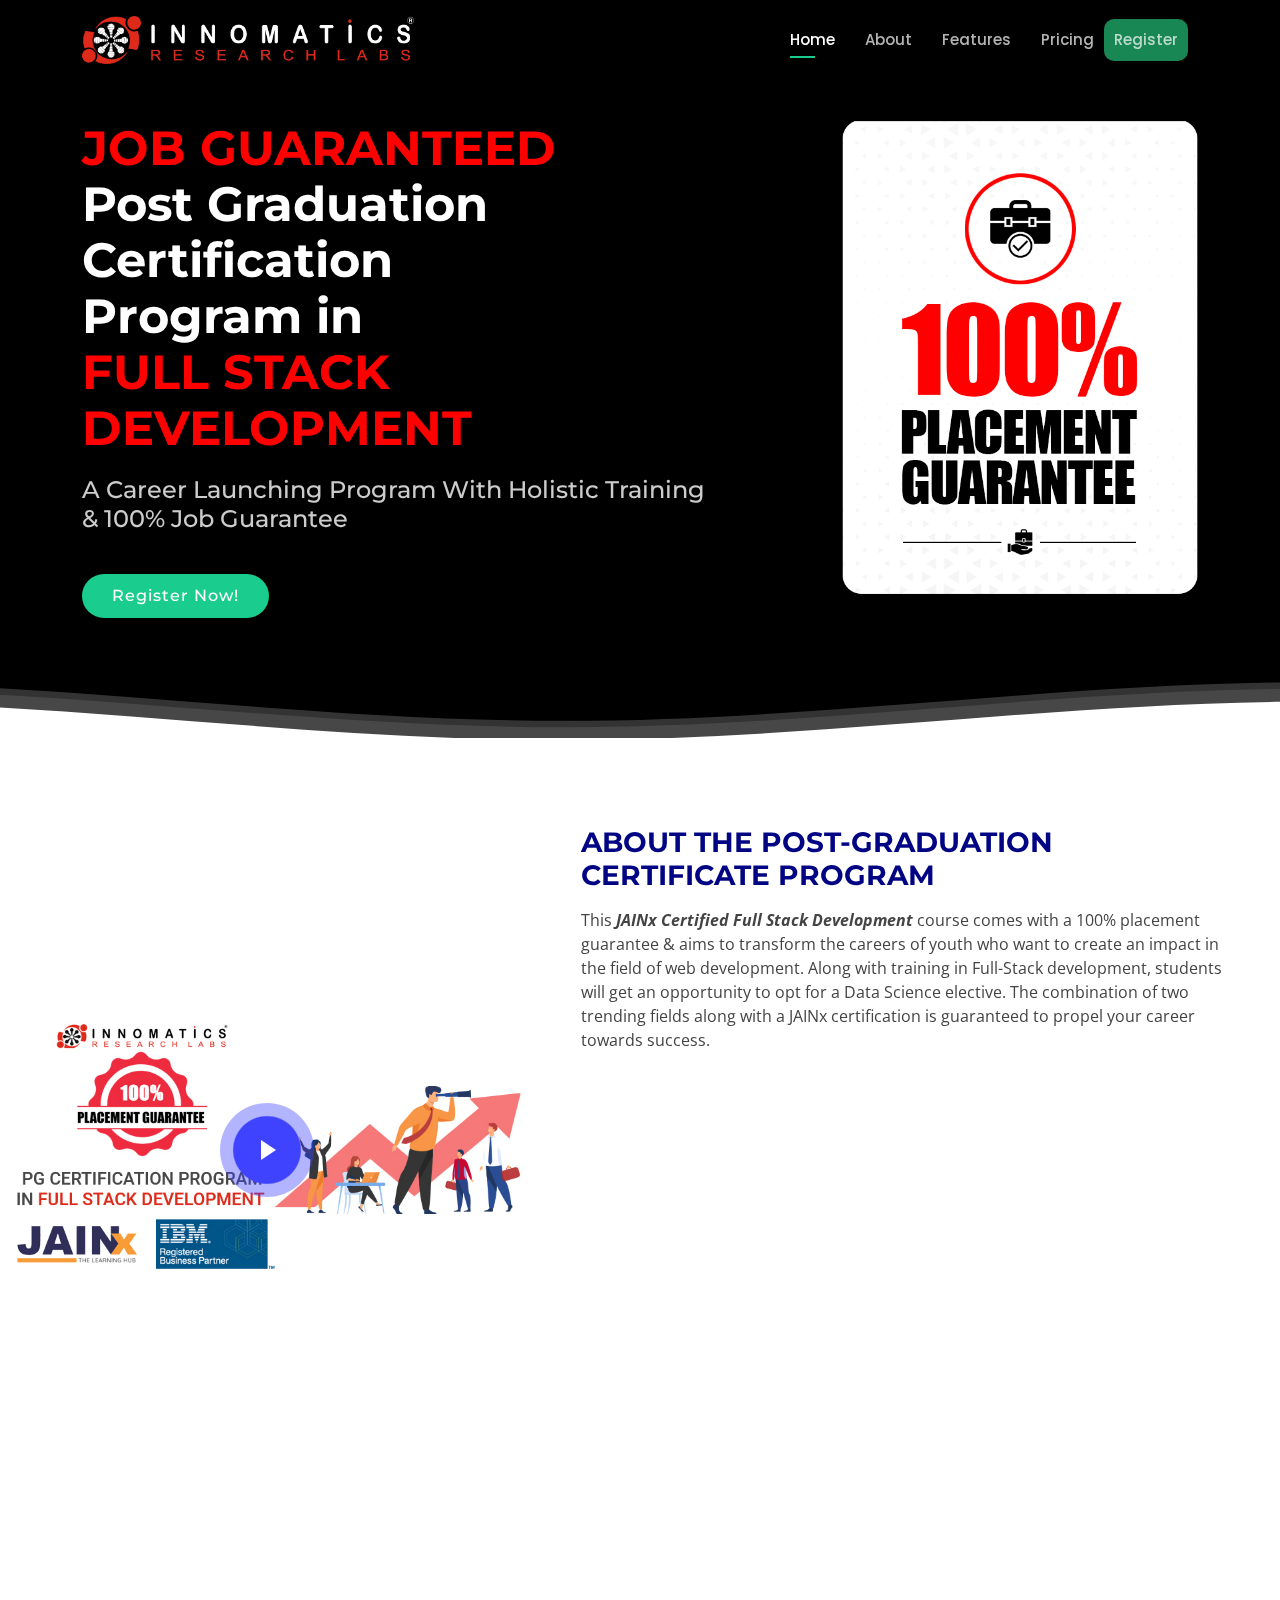
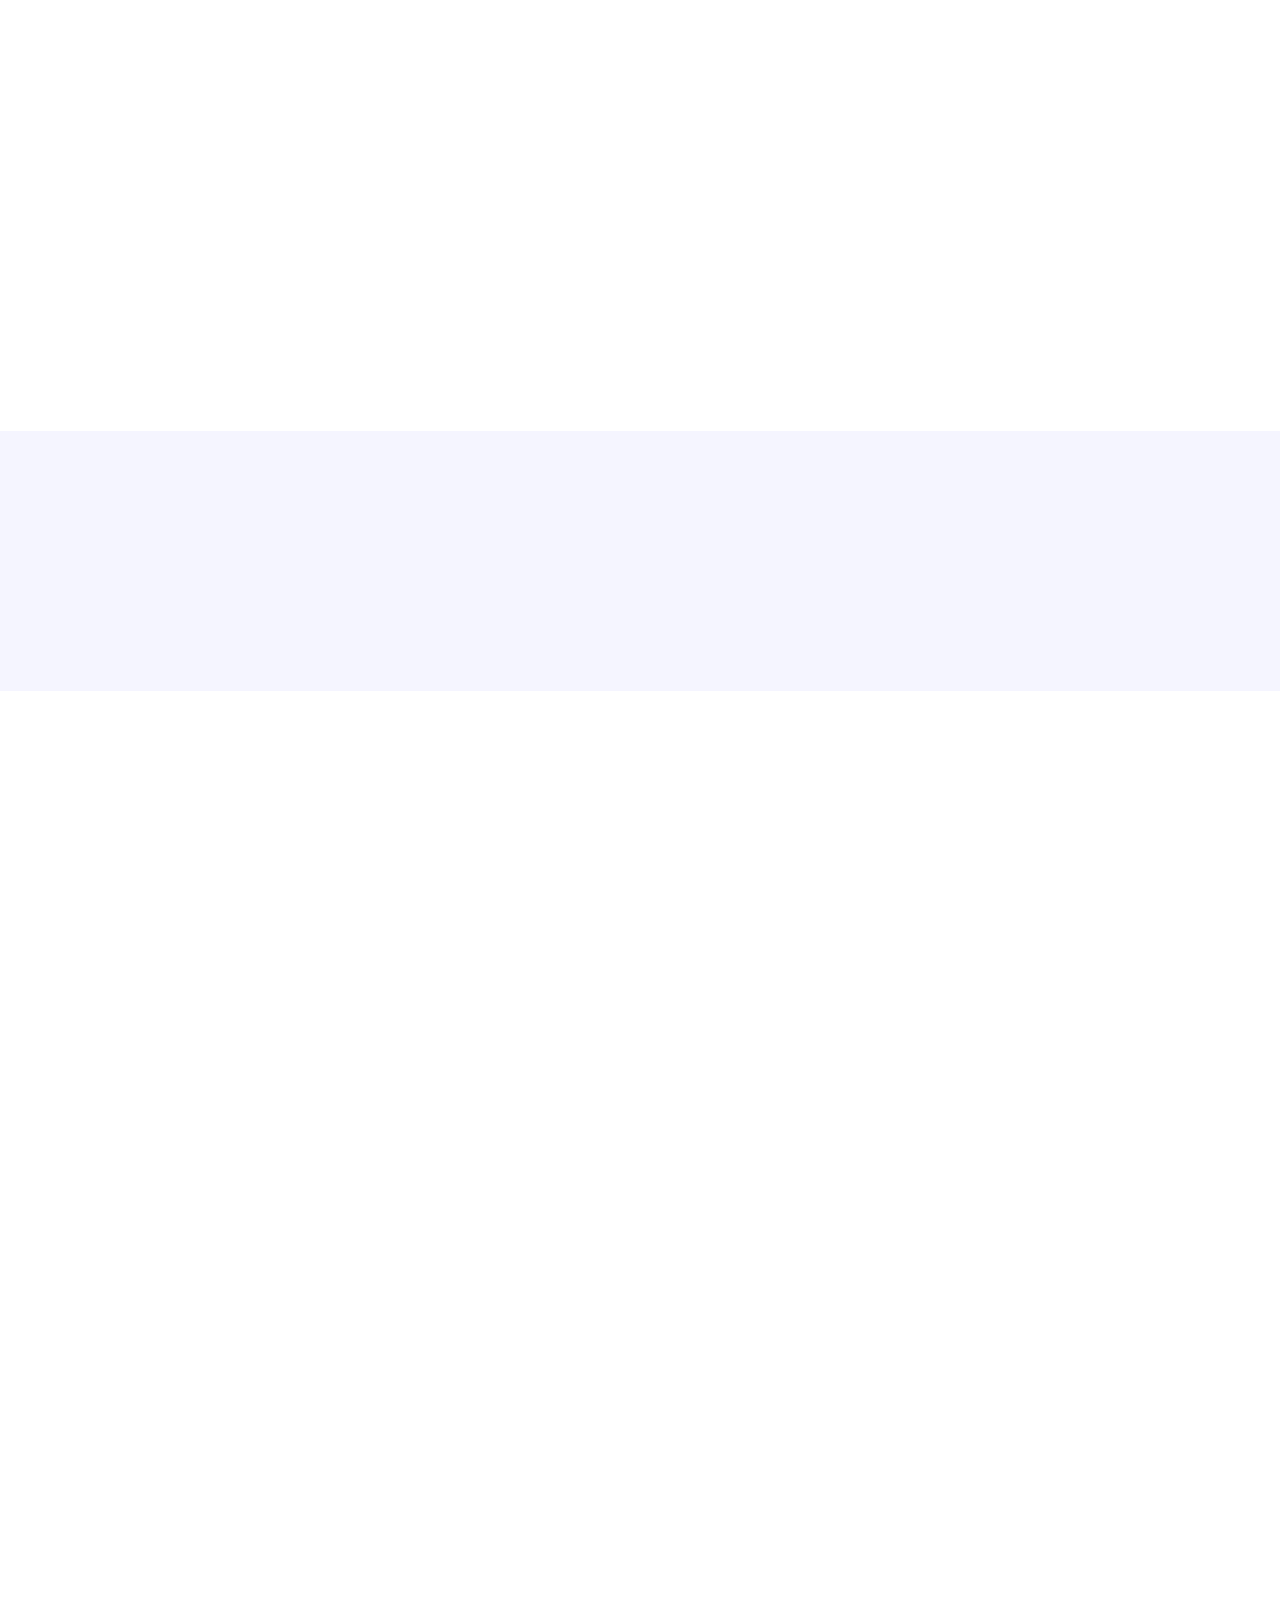
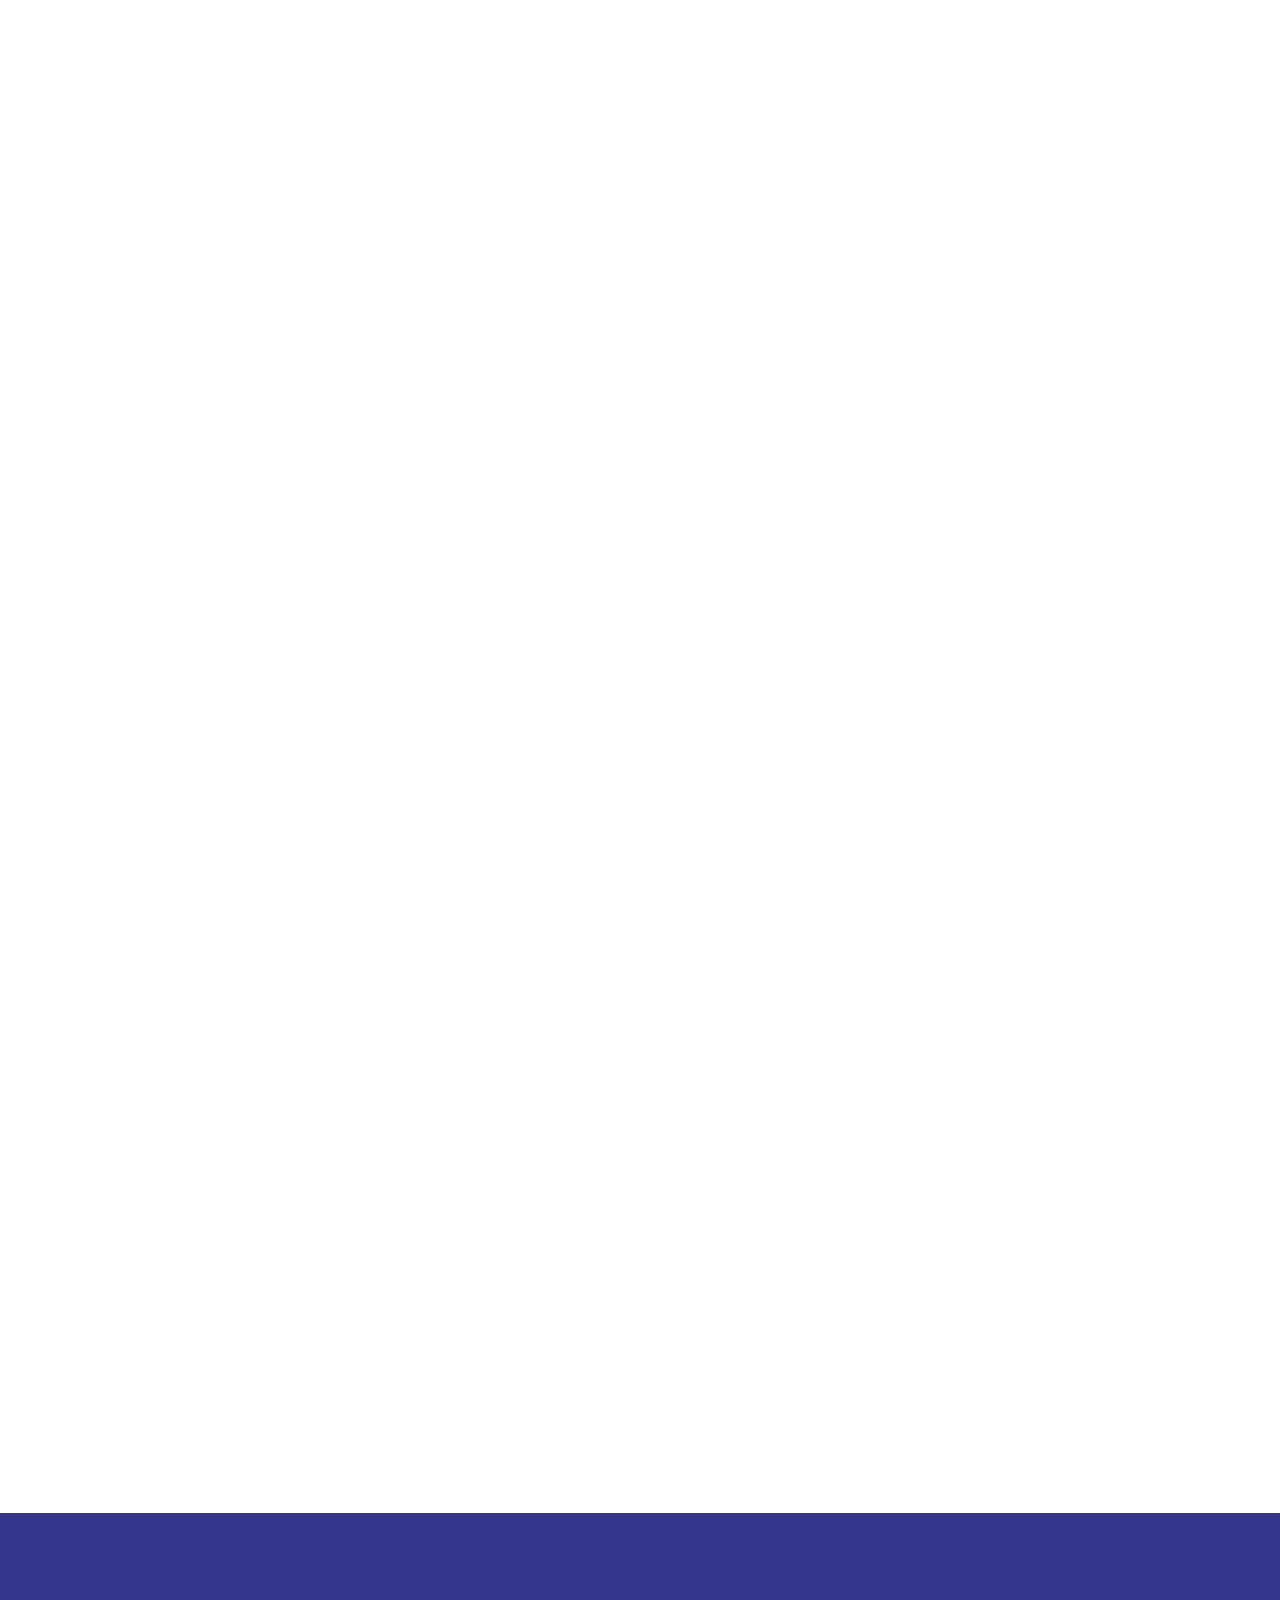
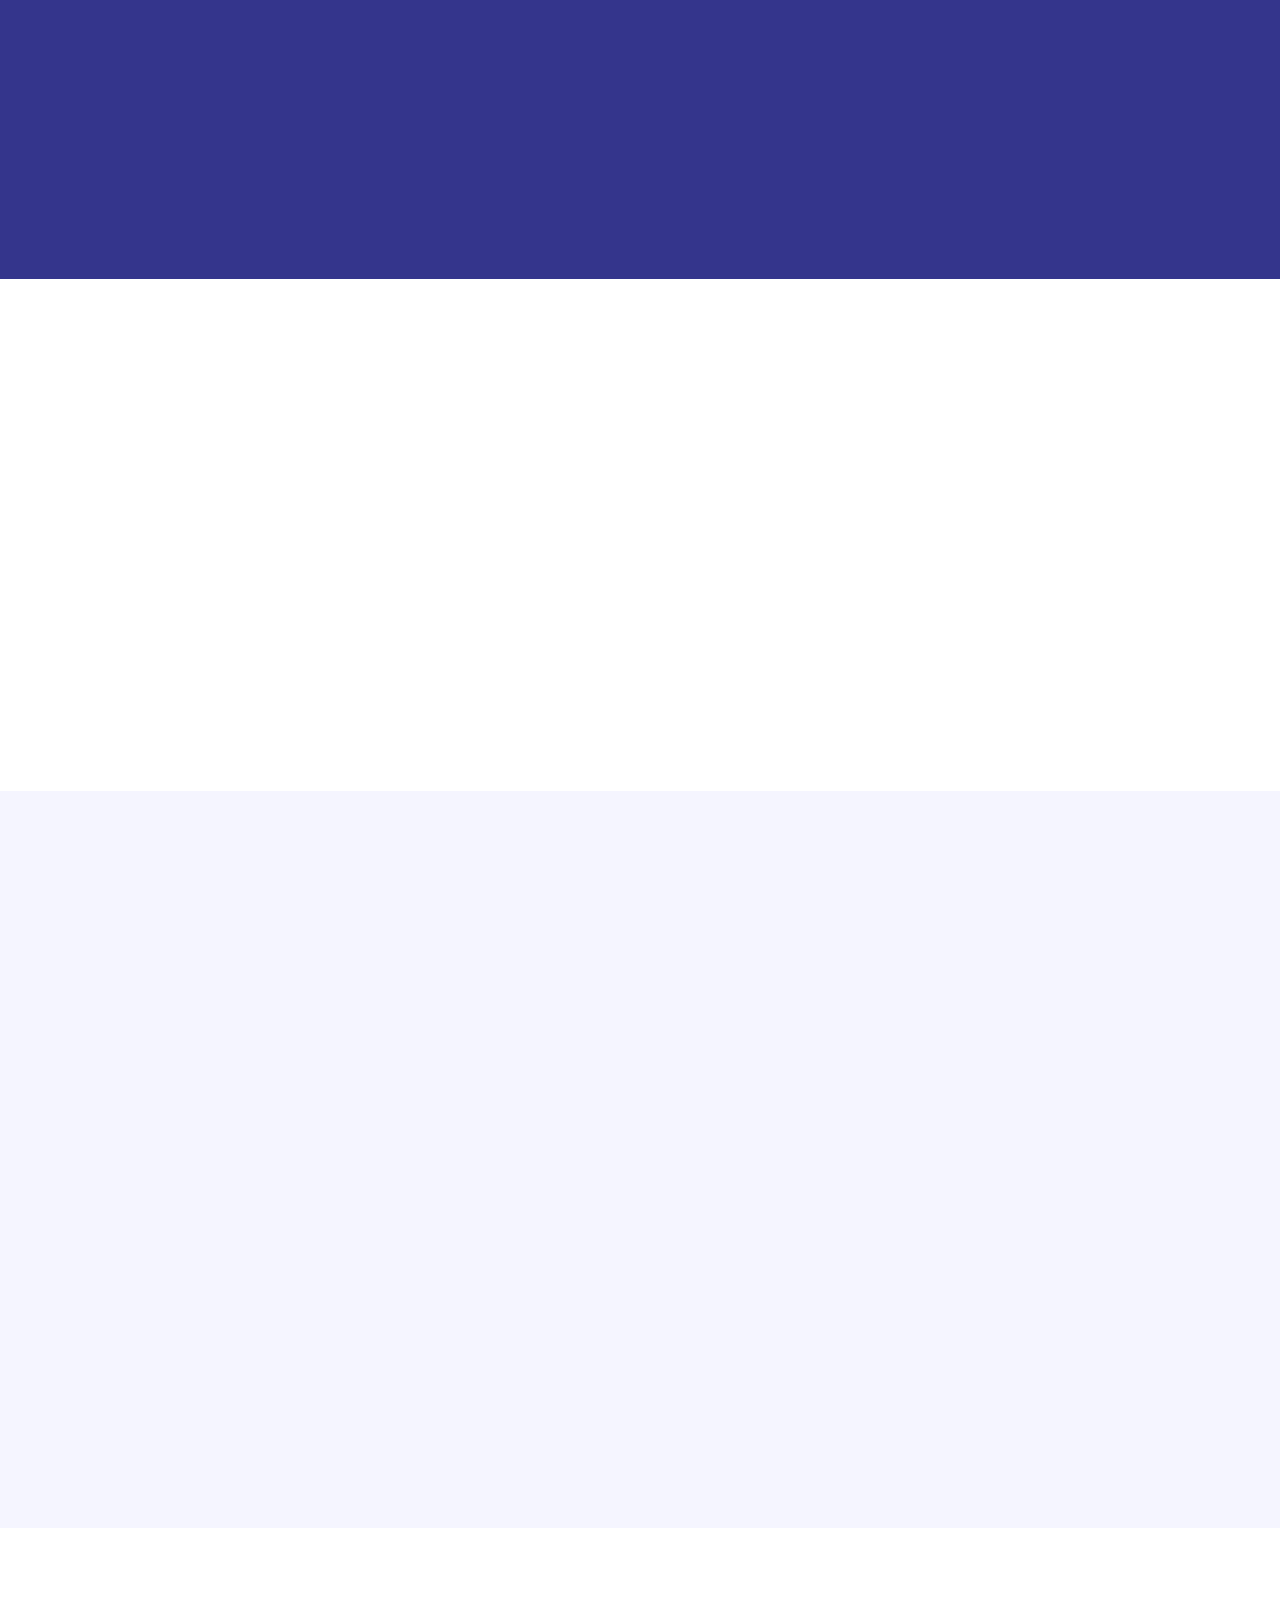
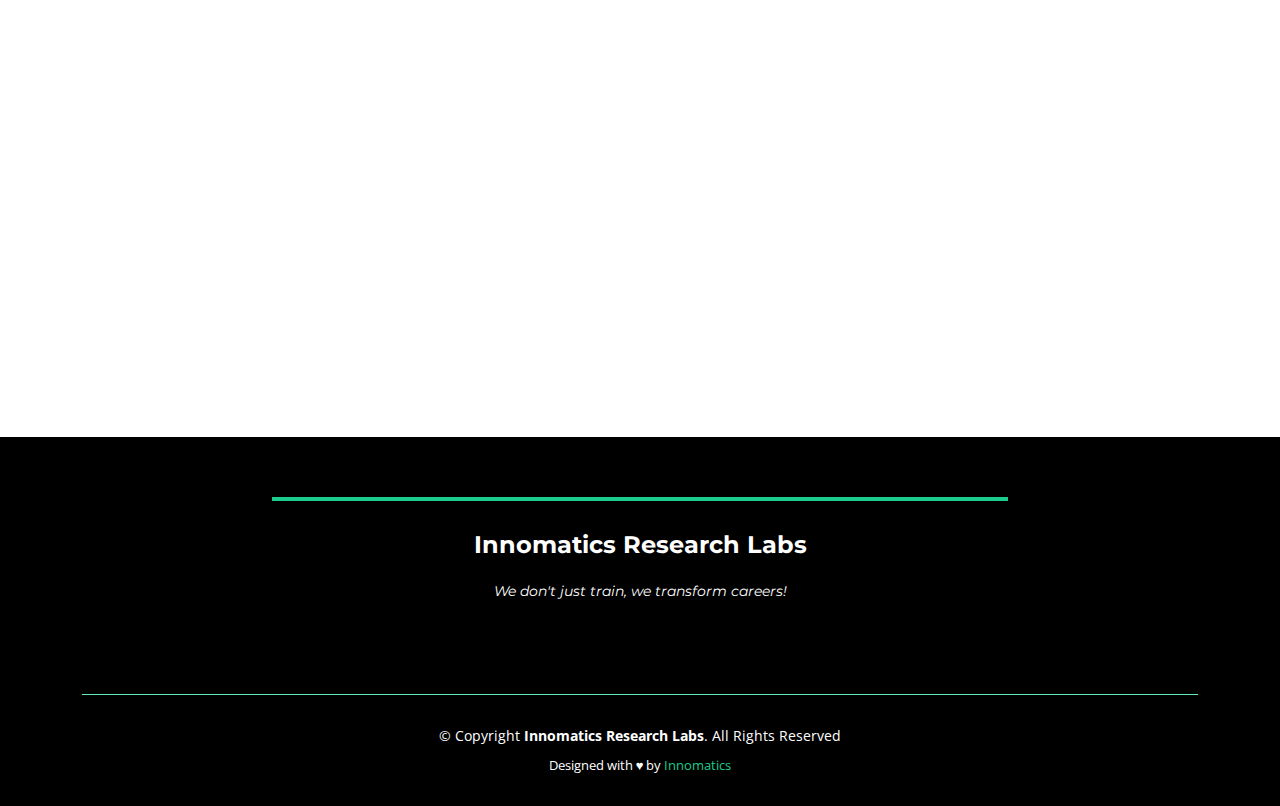
==== commit 395f1fc6: "FINAL - 2" ====
--- a/index.html
+++ b/index.html
@@ -62,7 +62,8 @@
       <div class="row justify-content-between">
         <div class="col-lg-7 pt-5 pt-lg-0 order-2 order-lg-1 d-flex align-items-center">
           <div data-aos="zoom-out">
-            <h1><div style="color: red;">JOB GUARANTEED</div> <div>Post Graduation Certification</div> <div>Program in <div style="color: red;">FULL STACK DEVELOPMENT</div></div></h1>
+            <h1><div style="color: red;">JOB GUARANTEED</div> <div style="color: white;">Post Graduation Certification</div> 
+              <div style="color: white;" >Program in <div style="color: red;">FULL STACK DEVELOPMENT</div></div></h1>
             <h2>A Career Launching Program With Holistic Training & 100% Job Guarantee</h2>
             <div class="text-center text-lg-start">
               <a href="#contact" class="btn-get-started scrollto">Register Now!</a>
@@ -155,8 +156,8 @@
           </div>
           <div class="col-lg-3 col-md-4 mt-4 mt-md-0">
             <div class="icon-box" data-aos="zoom-in" data-aos-delay="150">
-              <i class="ri-award-fill" style="color: #e80368;"></i>
-              <h3><a href="">IBM Certification</a></h3>
+              <i class="ri-ball-pen-line" style="color: #e80368;"></i>
+              <h3><a href="">Industry Ready Curriculum</a></h3>
             </div>
           </div>
           <div class="col-lg-3 col-md-4 mt-4 mt-lg-0">
@@ -304,7 +305,7 @@
 
         <div class="row content">
           <div class="col-md-4" data-aos="fade-right">
-            <img src="https://user-images.githubusercontent.com/88139295/150119731-1ea1662a-5228-4aab-813b-4621f23b1fed.png" class="img-fluid" alt="">
+            <img src="https://user-images.githubusercontent.com/88139295/149926189-67335aec-9cb2-4cfc-9e1c-7ddc3da32ec1.png" class="img-fluid" alt="">
           </div>
           <div class="col-md-8 pt-5" data-aos="fade-up">
             <h3>DEDICATED PLACEMENT VERTICAL</h3>
@@ -469,7 +470,7 @@
             </li>
 
             <li data-aos="fade-up" data-aos-delay="100">
-              <i class="bx bx-help-circle icon-help"></i> <a data-bs-toggle="collapse" data-bs-target="#faq-list-2" class="collapsed">Are there any prerequisites to learn the Data Science course? <i class="bx bx-chevron-down icon-show"></i><i class="bx bx-chevron-up icon-close"></i></a>
+              <i class="bx bx-help-circle icon-help"></i> <a data-bs-toggle="collapse" data-bs-target="#faq-list-2" class="collapsed">Are there any prerequisites to learn the Full Stack Development course? <i class="bx bx-chevron-down icon-show"></i><i class="bx bx-chevron-up icon-close"></i></a>
               <div id="faq-list-2" class="collapse" data-bs-parent=".faq-list">
                 <p>
                   It is important for every candidate to have a 60% aggregate in Graduation and/or Post-Graduation.
@@ -570,6 +571,7 @@
                 <input type="text" class="form-control" name="subject" id="number" placeholder="Your Mobile" required>
               </div>
                 <select id="course" class="form-control mt-3" >
+                  <option>select</option>
                   <option>Data Science</option>
                   <option>Full Stack Development</option>
                 </select>
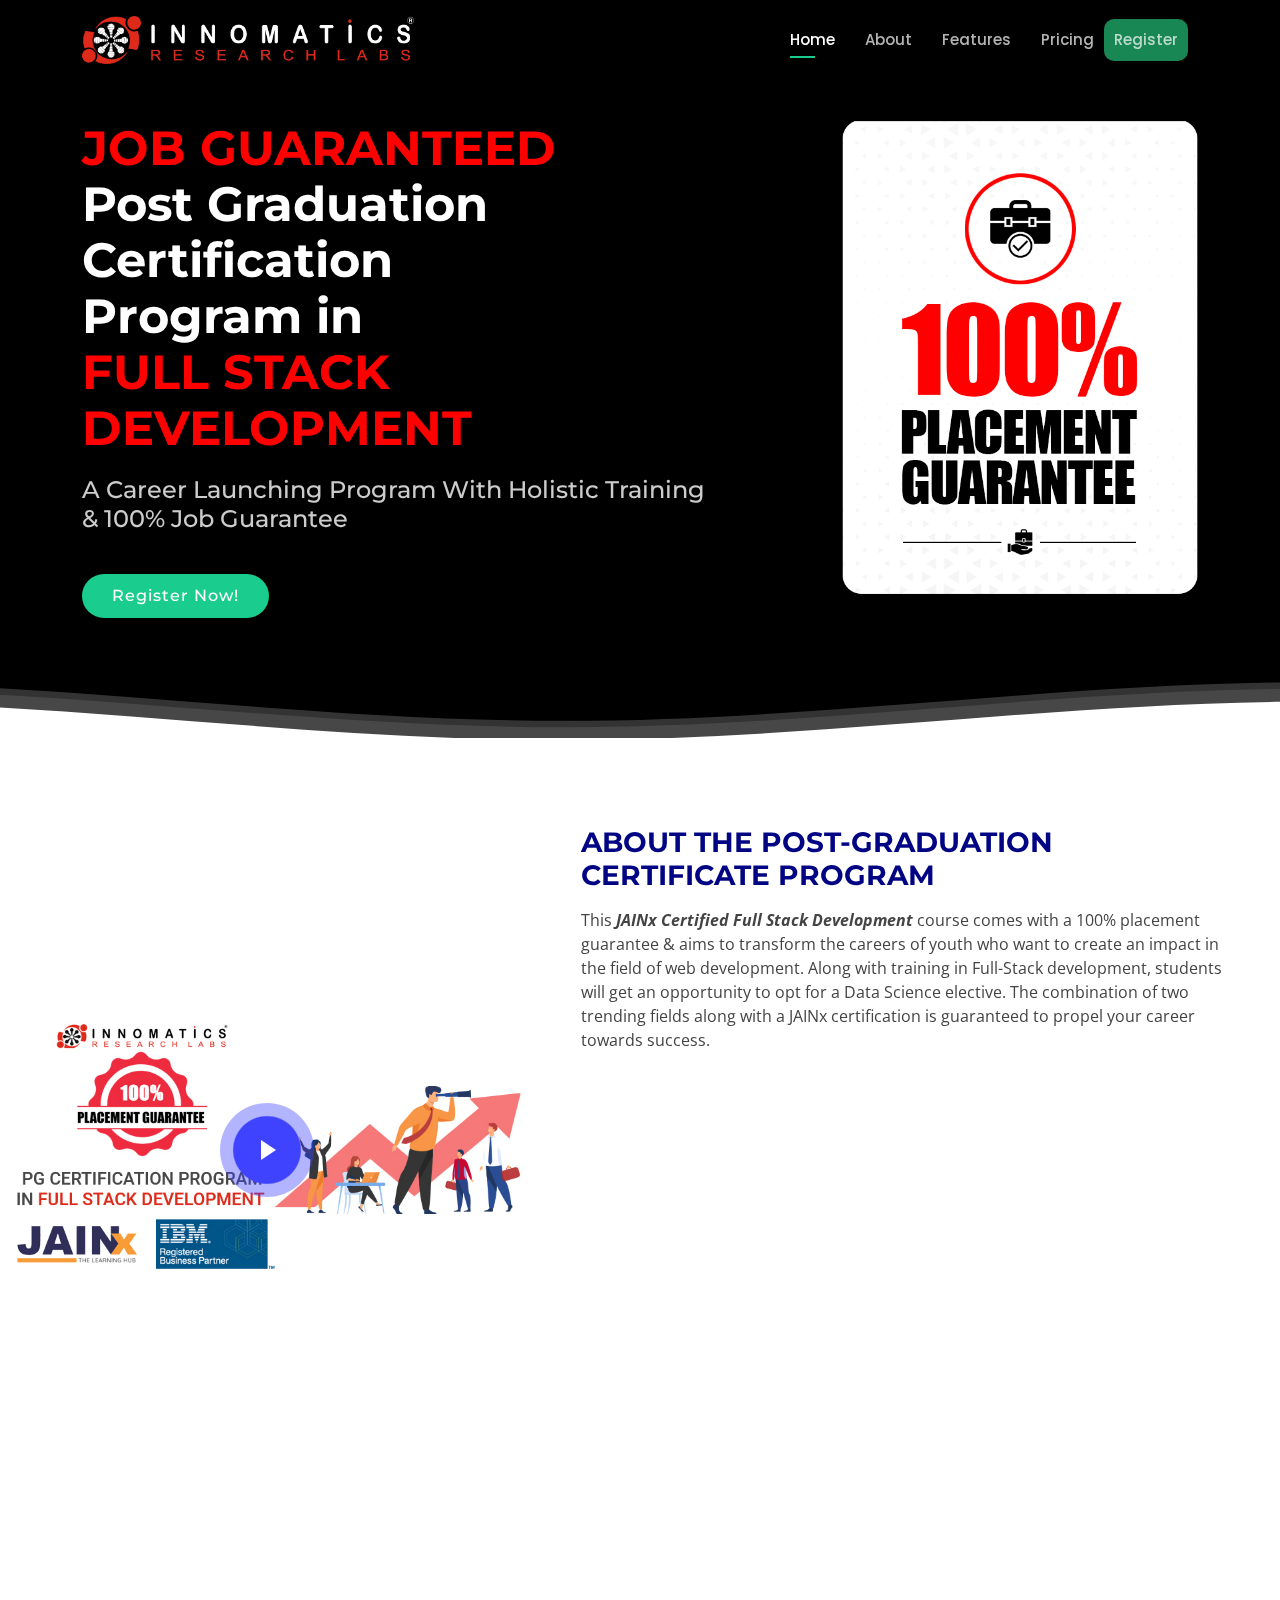
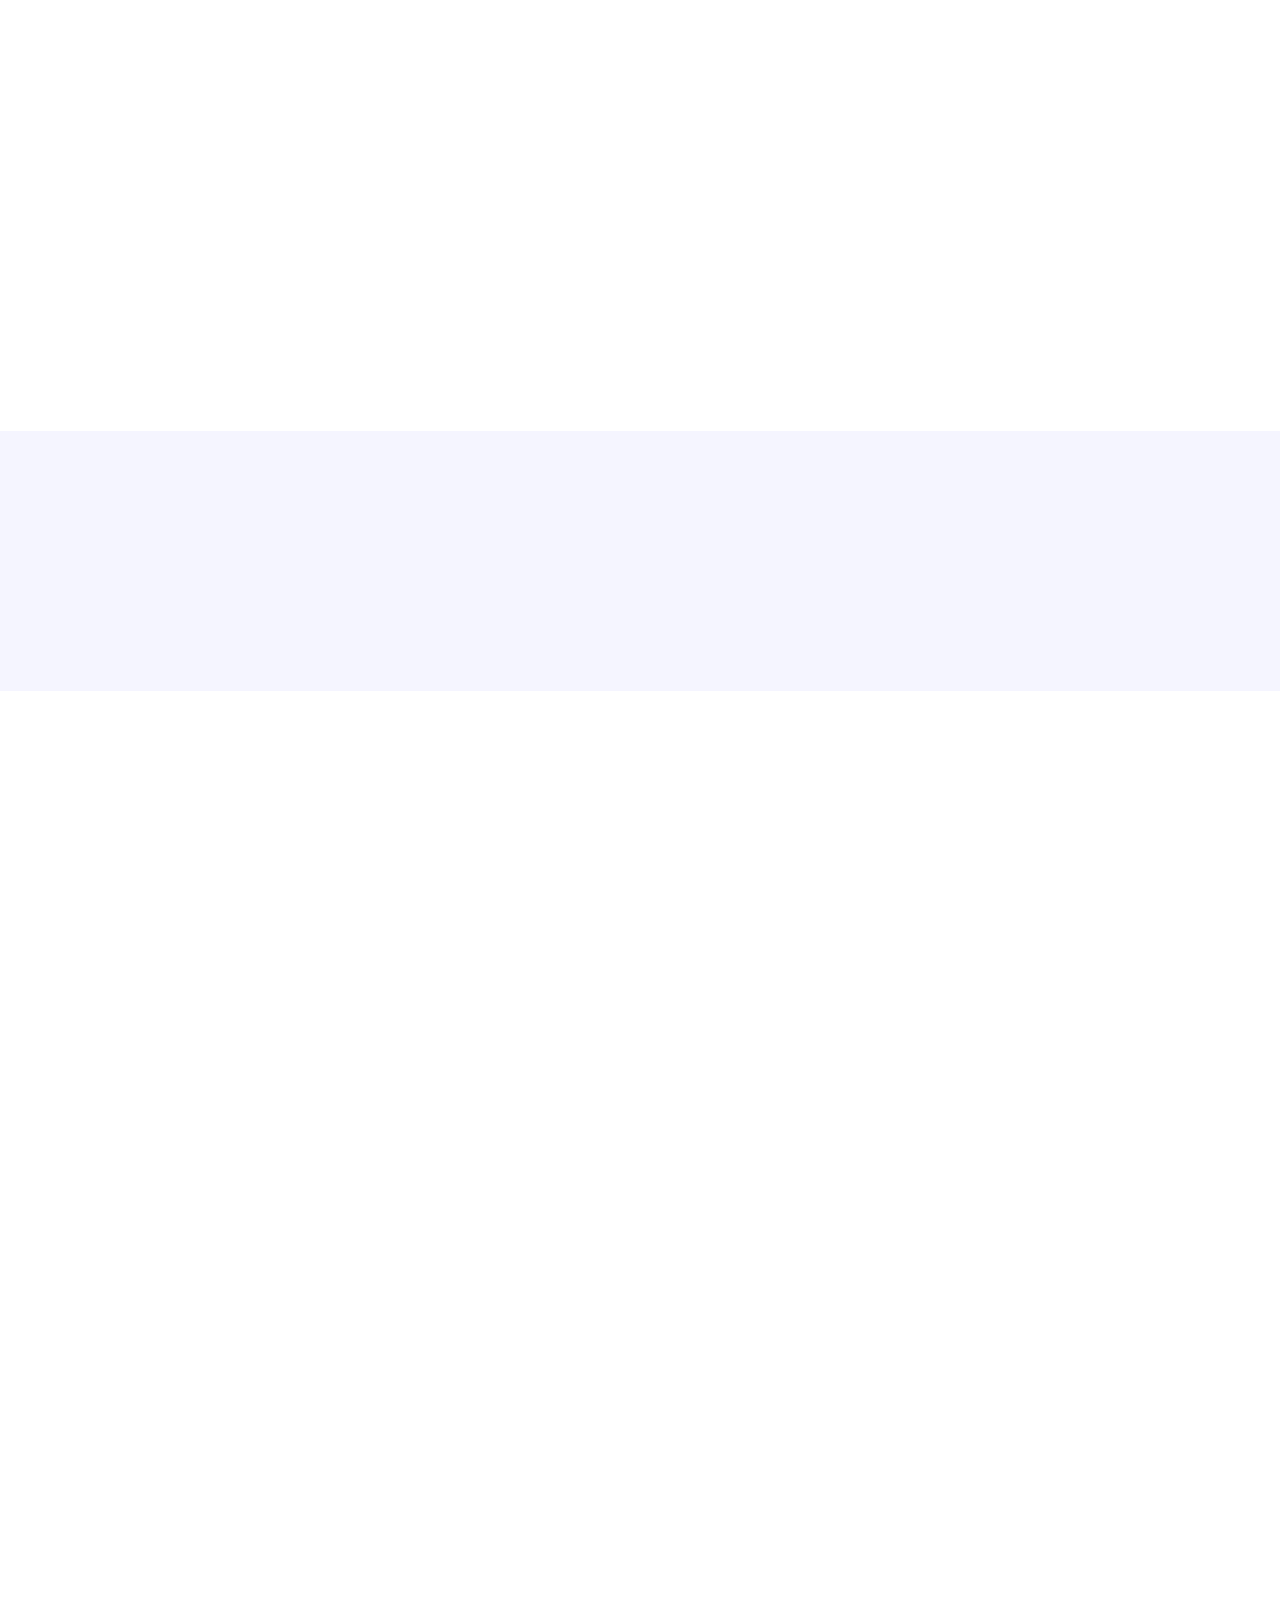
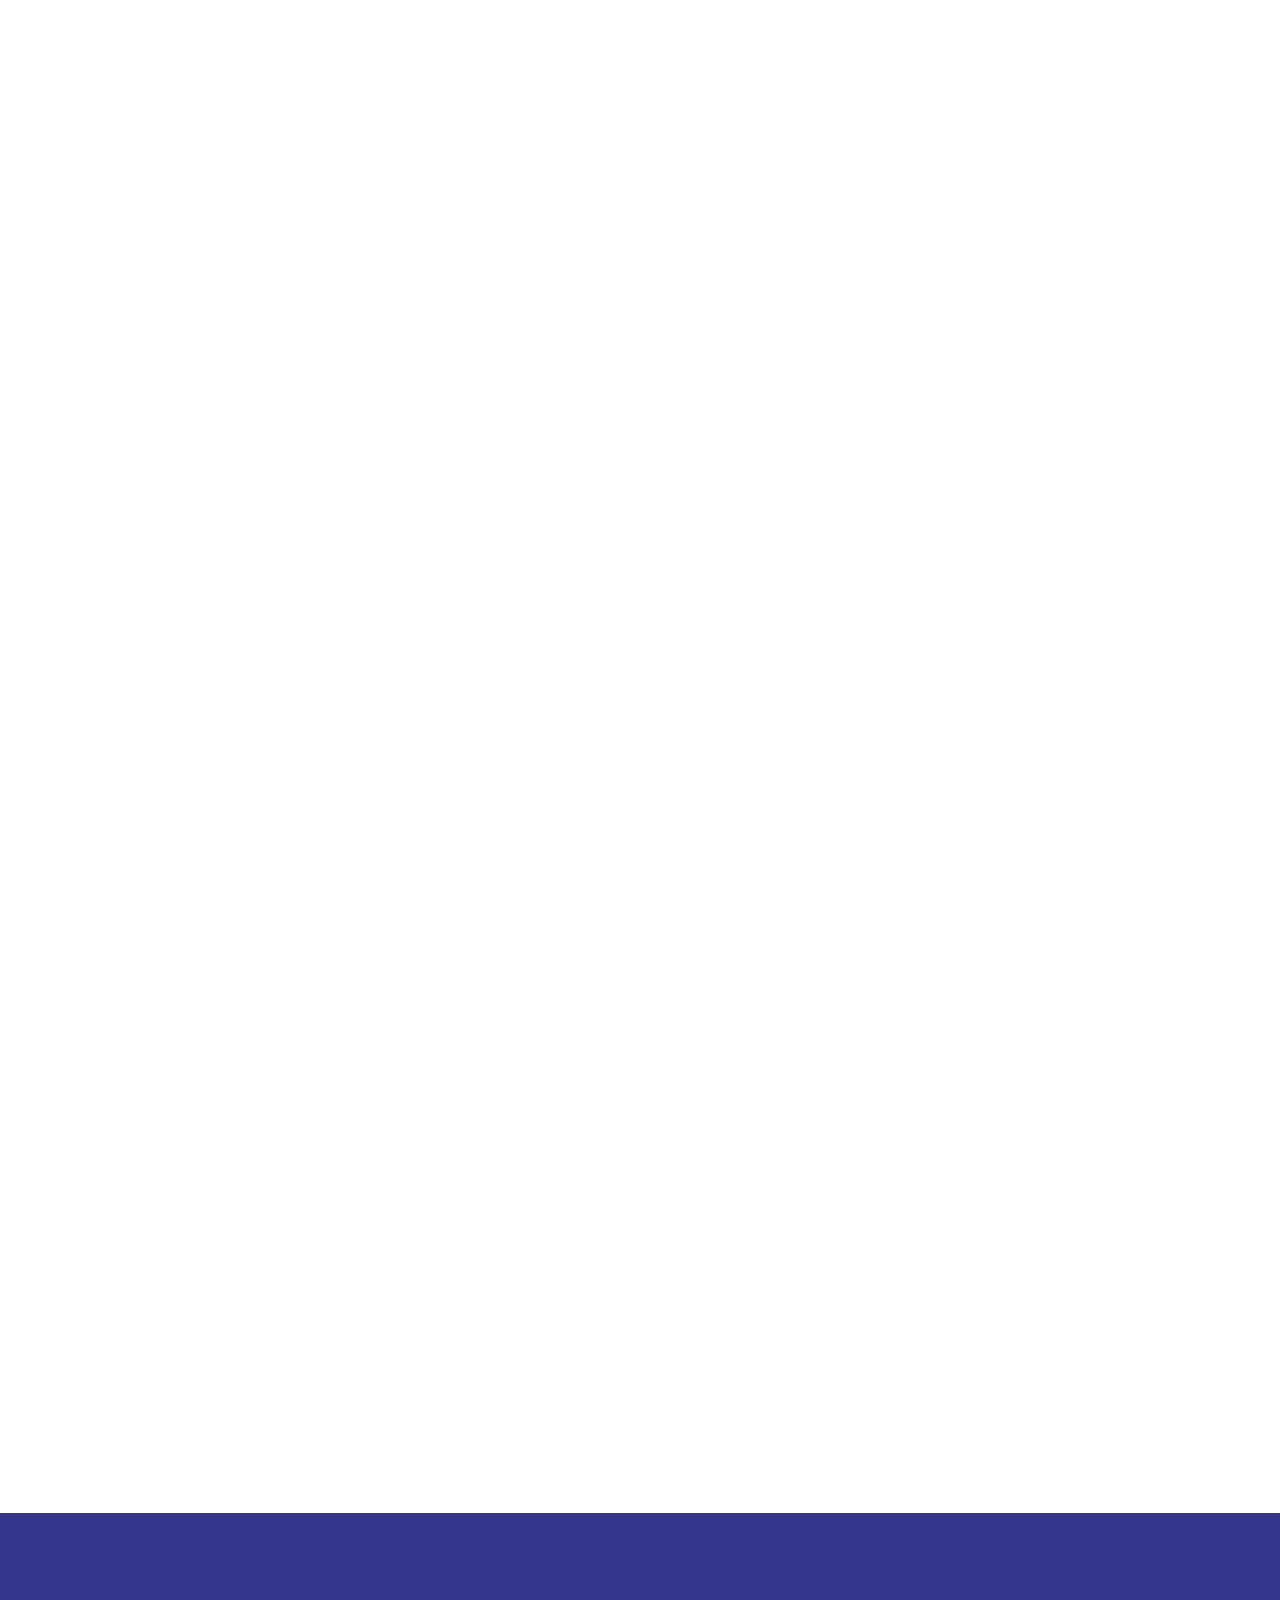
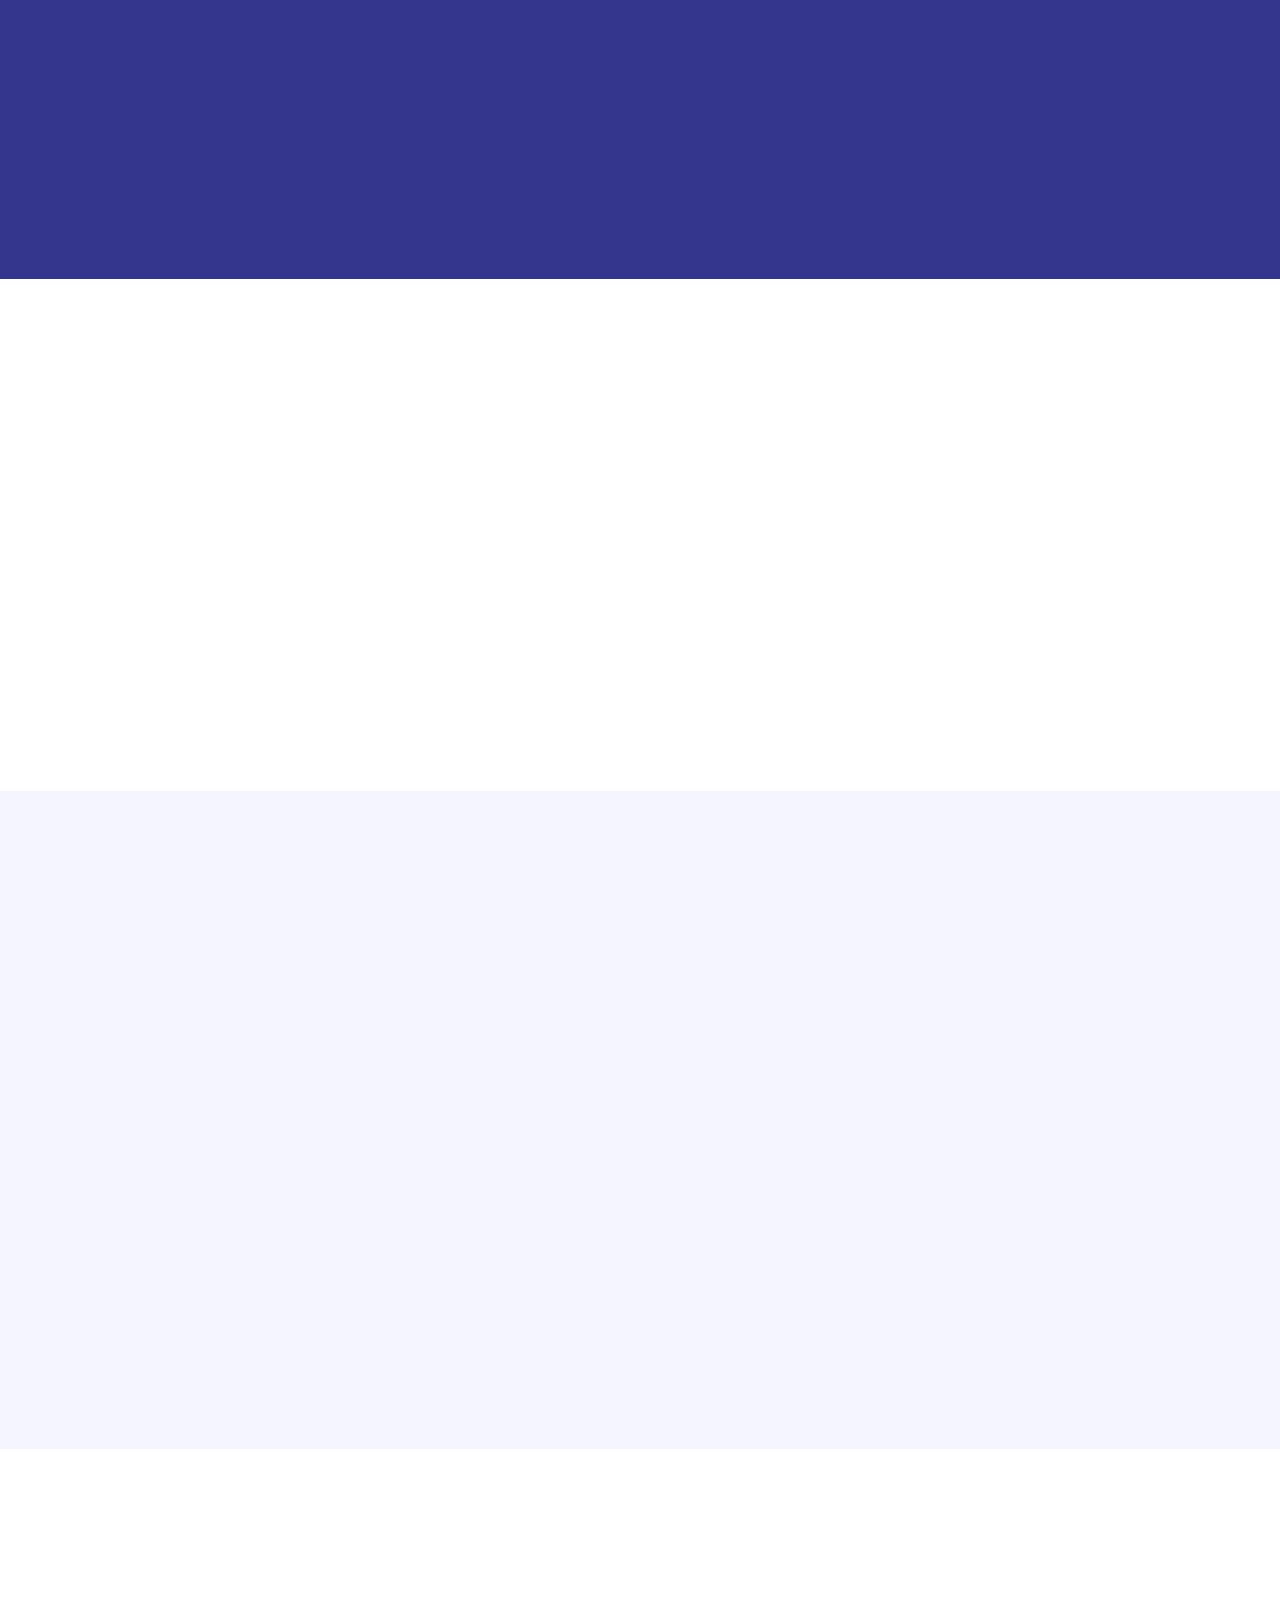
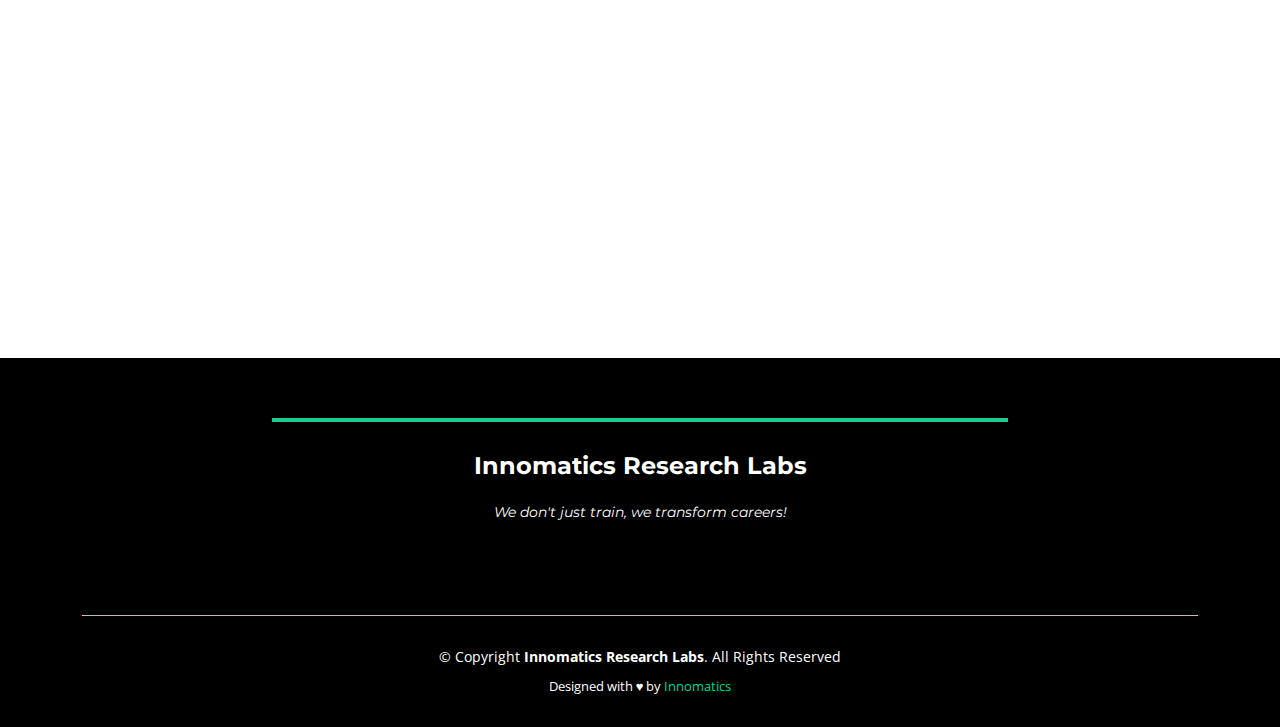
==== commit 311ceb6d: "FINAL - 5" ====
--- a/index.html
+++ b/index.html
@@ -482,25 +482,16 @@
               <i class="bx bx-help-circle icon-help"></i> <a data-bs-toggle="collapse" data-bs-target="#faq-list-3" class="collapsed">Will everyone who applies get selected for the program?<i class="bx bx-chevron-down icon-show"></i><i class="bx bx-chevron-up icon-close"></i></a>
               <div id="faq-list-3" class="collapse" data-bs-parent=".faq-list">
                 <p>
-                  Everyone interested in enrolling on this course will have to undertake the mandatory entrance assessment. On qualifying this test, you can join the course.
+                  Every candidate enrolled in this course will receive a <b>JAINx certification</b> on clearing the certification assessment.
                 </p>
               </div>
             </li>
 
             <li data-aos="fade-up" data-aos-delay="300">
-              <i class="bx bx-help-circle icon-help"></i> <a data-bs-toggle="collapse" data-bs-target="#faq-list-4" class="collapsed">What are the certifications that I will receive? <i class="bx bx-chevron-down icon-show"></i><i class="bx bx-chevron-up icon-close"></i></a>
+              <i class="bx bx-help-circle icon-help"></i> <a data-bs-toggle="collapse" data-bs-target="#faq-list-4" class="collapsed">Does this course cover MEAN Stack and MERN Stack? <i class="bx bx-chevron-down icon-show"></i><i class="bx bx-chevron-up icon-close"></i></a>
               <div id="faq-list-4" class="collapse" data-bs-parent=".faq-list">
                 <p>
-                  Every candidate enrolled for this course will receive a JAINx certification. However, if candidates wish to apply for IBM Certification, they can appear for the assessment.
-                </p>
-              </div>
-            </li>
-
-            <li data-aos="fade-up" data-aos-delay="400">
-              <i class="bx bx-help-circle icon-help"></i> <a data-bs-toggle="collapse" data-bs-target="#faq-list-5" class="collapsed">Will everyone receive JAINx and IBM certification?<i class="bx bx-chevron-down icon-show"></i><i class="bx bx-chevron-up icon-close"></i></a>
-              <div id="faq-list-5" class="collapse" data-bs-parent=".faq-list">
-                <p>
-                  Yes, provided they pass the certification test of both IBM & JAINx.
+                  This course is unique, comprehensive and involves concepts from MEAN & MERN Stack.
                 </p>
               </div>
             </li>
@@ -571,11 +562,12 @@
                 <input type="text" class="form-control" name="subject" id="number" placeholder="Your Mobile" required>
               </div>
                 <select id="course" class="form-control mt-3" >
-                  <option>select</option>
+                  <option>Select Course</option>
                   <option>Data Science</option>
                   <option>Full Stack Development</option>
                 </select>
                 <select id="type" class="form-control mt-3" >
+                  <option>Select Course Mode</option>
                   <option>Online</option>
                   <option>Offline</option>
                 </select>
